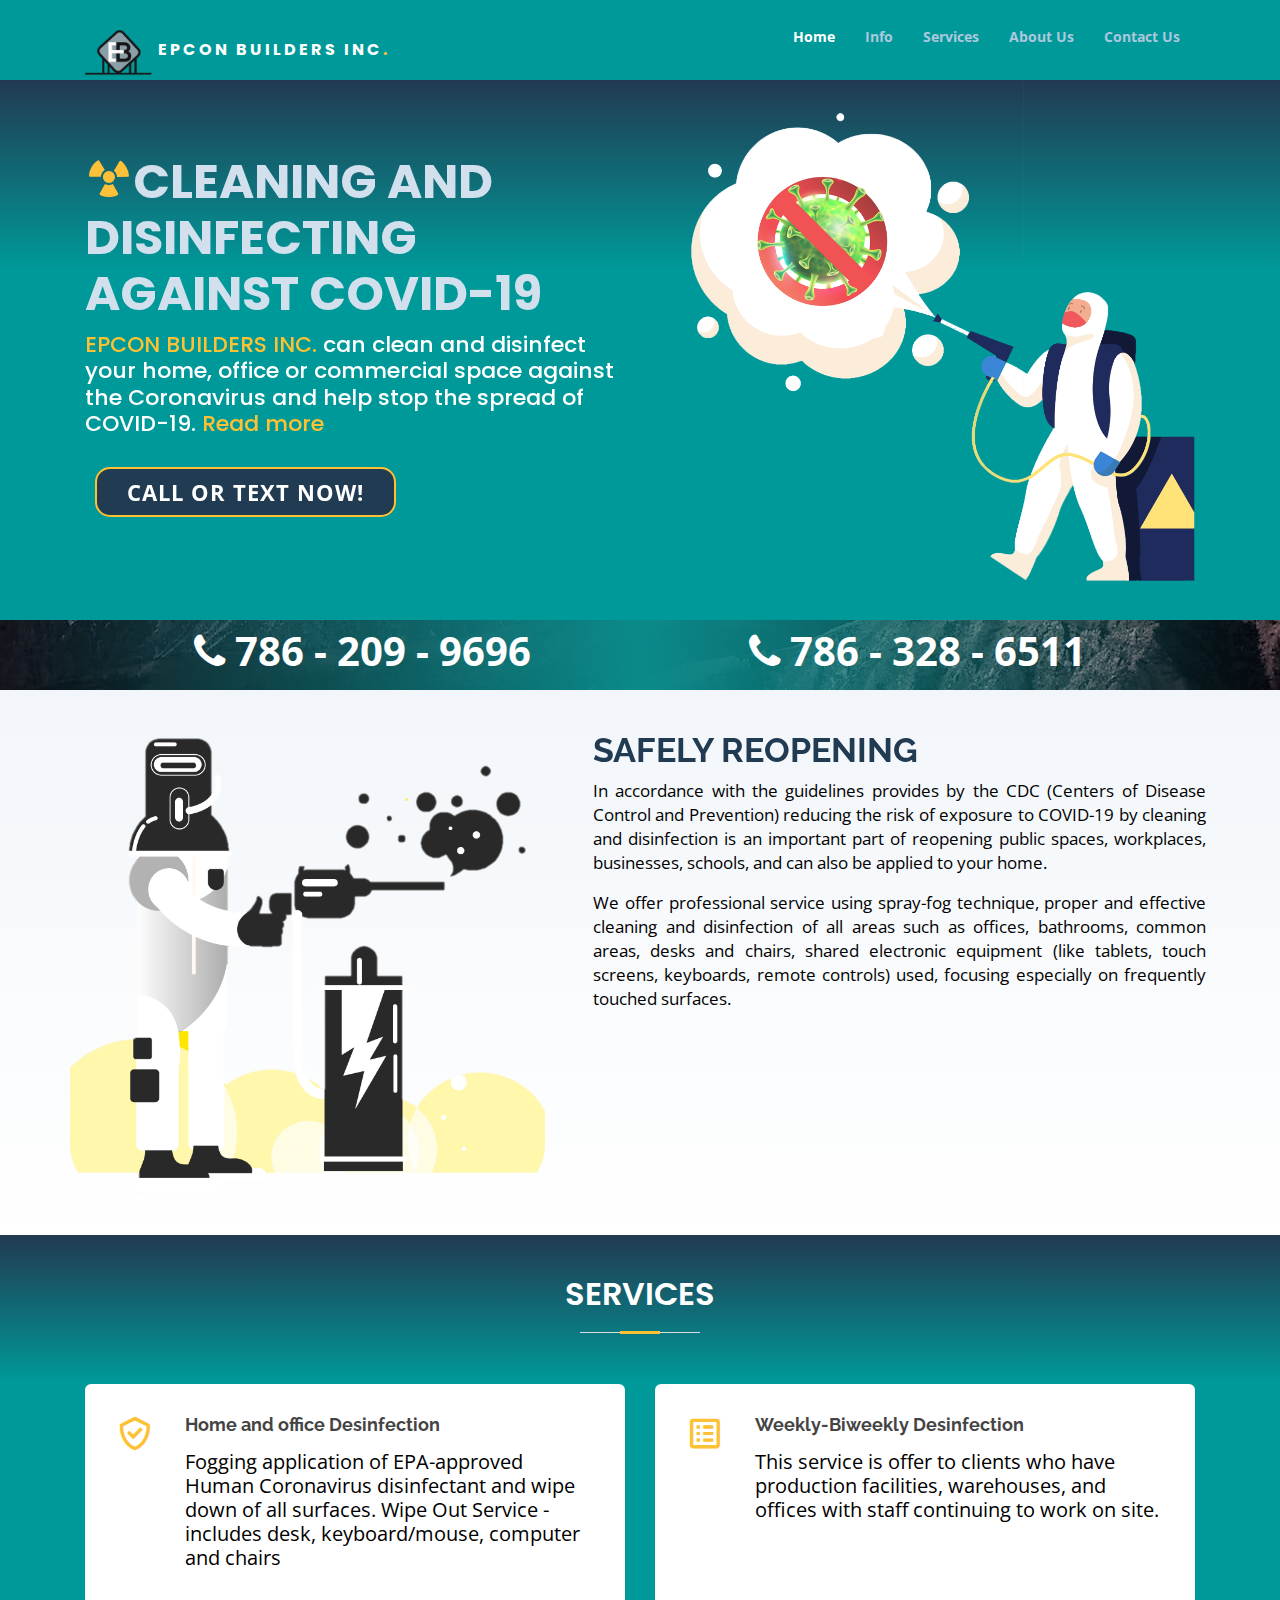
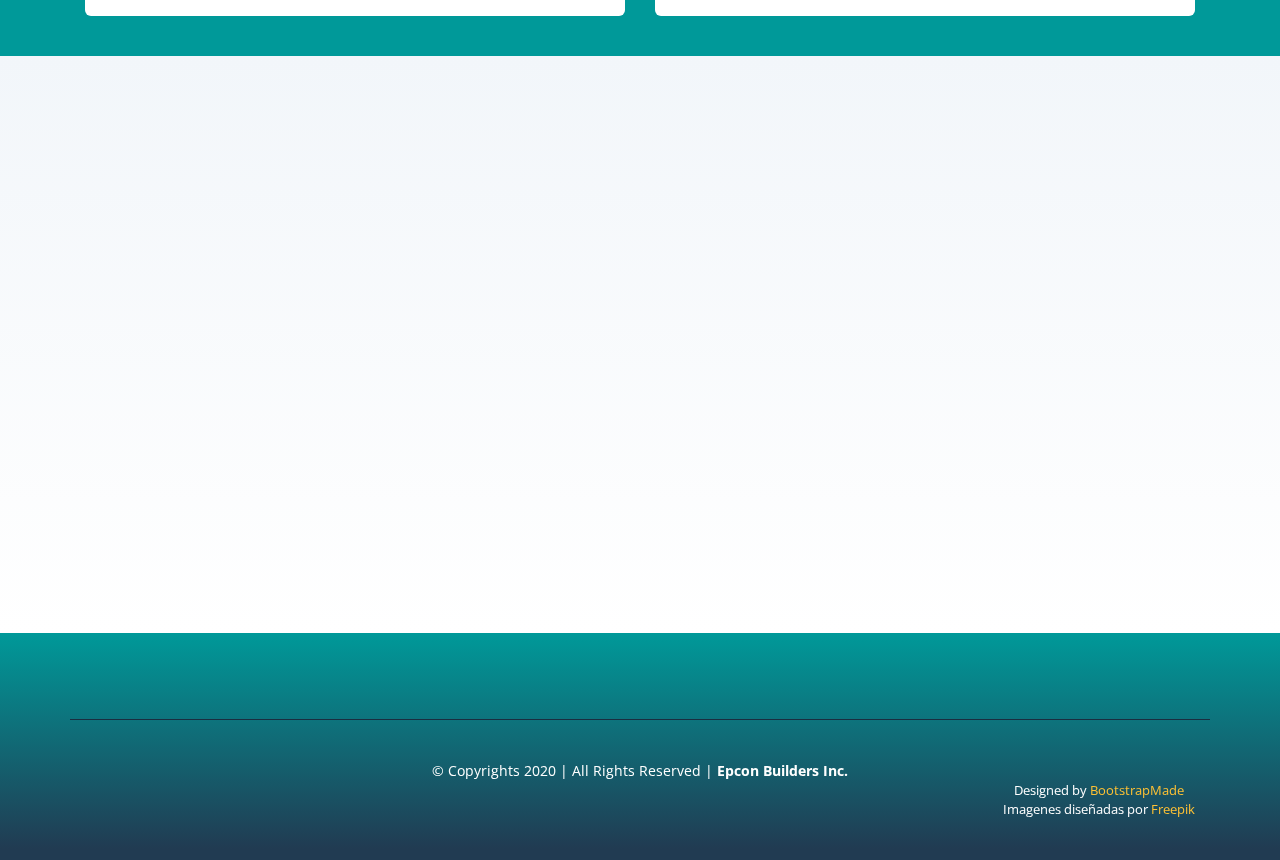
==== docs/index.html @ cdc029e4 "Fase final 1.0" ====
<!DOCTYPE html>
<html lang="en">

<head>
  <meta charset="utf-8">
  <meta content="width=device-width, initial-scale=1.0" name="viewport">

  <meta name="description" content="EPCON BUILDERS INC. can clean and disinfect your home, office or commercial space against the Coronavirus and help stop the spread of COVID-19."/>
  <meta name="keywords" content="Desinfection, Miami, COVID-19, Cleaning, COVID-19 Desinfection"/>


  <title>Epcon Builders Inc.</title>
  <meta content="" name="descriptison">
  <meta content="" name="keywords">

  <!-- Favicons -->
  <link href="assets/img/Logo_Epcon.png" rel="icon">
  <link href="assets/img/apple-touch-icon.png" rel="apple-touch-icon">

  <!-- Google Fonts -->
  <link href="https://fonts.googleapis.com/css?family=Open+Sans:300,300i,400,400i,600,600i,700,700i|Raleway:300,300i,400,400i,500,500i,600,600i,700,700i|Poppins:300,300i,400,400i,500,500i,600,600i,700,700i" rel="stylesheet">

  <!-- Vendor CSS Files -->
  <link href="assets/vendor/bootstrap/css/bootstrap.min.css" rel="stylesheet">
  <link href="assets/vendor/icofont/icofont.min.css" rel="stylesheet">
  <link href="assets/vendor/boxicons/css/boxicons.min.css" rel="stylesheet">
  <link href="assets/vendor/venobox/venobox.css" rel="stylesheet">
  <link href="assets/vendor/aos/aos.css" rel="stylesheet">
  <link href="assets/vendor/iconos/css/font-awesome.min.css" rel="stylesheet">
  

  <!-- Template Main CSS File -->
  <link href="assets/css/style.css" rel="stylesheet">
</head>

<body>

  <!-- ======= Header ======= -->
  <header id="header">
    <div class="container d-flex">
      
      <div class="logo mr-auto">
        <h1 class="text-light"><img src="assets/img/Logo_Epcon.png" alt=""><a href="index.html"> EPCON BUILDERS INC<span>.</span></a></h1>
      </div>
      <nav class="nav-menu d-none d-lg-block">
        <ul>
          <li class="active"><a href="#header">Home</a></li>
          <li><a href="#info">Info</a></li>
          <li><a href="#services">Services</a></li>
          <li><a href="about.html">About Us</a></li>
          <li><a href="#contact">Contact Us</a></li>
        </ul>
      </nav><!-- .nav-menu -->
    </div>
  </header><!-- End Header -->

  <!-- ======= Hero Section ======= -->
  <section id="hero">
    <div class="container">
      <div class="row d-flex align-items-center">
      <div class=" col-lg-6 py-1 py-lg-0 order-2 order-lg-1" data-aos="fade-right">
        <h1><i class='bx bxs-radiation'></i>CLEANING AND DISINFECTING AGAINST COVID-19</h1>
        <h2> <a href="index.html">EPCON BUILDERS INC.</a> can clean and disinfect your home, office or commercial space against the Coronavirus and help stop the spread of COVID-19. 
          <a href="#info" class="scrollto">Read more</a></h2>
          <div>
            <a href="#clients" class="btn-menu animated fadeInUp scrollto">CALL OR TEXT NOW!</a>
            <!-- <a href="tel:+17863286511" class="btn-book animated fadeInUp scrollto">CALL NOW</a> -->
          </div>
        <div><p></p></div>
      </div>
      <div class="col-lg-6 order-1 order-lg-2 hero-img" data-aos="fade-left">
        <img src="assets/img/fondo_baner_2.png" class="img-fluid" alt="">
      </div>
    </div>
    </div>

  </section><!-- End Hero -->


  <main id="main">

    <!-- ======= Clients Section ======= -->
    <section id="clients" class="clients section-bg">
      <div class="container">

        <div class="row no-gutters clients-wrap clearfix wow fadeInUp">

          <div class="col-lg-6 col-md-4 col-12">
            <div class="client-logo">
              <a href="tel:+17862099696"> <h2><i class="fa fa-phone"></i> 786 - 209 - 9696</h2></a>
            </div>
          </div>
          <div class="col-lg-6 col-md-4 col-12">
            <div class="client-logo">
              <a href="tel:+17863286511"><h2><i class="fa fa-phone"></i> 786 - 328 - 6511</h2></a>
            </div>
          </div>
        </div>
      </div>
    </section> <!-- End Clients Section -->

    <!-- ======= info Section ======= -->
    <section id="info" class="info section-bg">
      <div class="container">
        <div class="row">
          <div class="image col-xl-5 d-flex align-items-stretch justify-content-center justify-content-lg-start"></div>
          <div class="col-xl-7 pl-0 pl-lg-5 pr-lg-1 d-flex align-items-stretch">
            <div class="content d-flex flex-column justify-content-center">
              <h3 data-aos="fade-in" data-aos-delay="100">SAFELY REOPENING</h3>
              <p>
                In accordance with the guidelines provides by the CDC (Centers of Disease Control and Prevention) reducing the risk of exposure to COVID-19 by cleaning and disinfection is an important part of reopening public spaces, workplaces, businesses, schools, and can also be applied to your home.
              </p>
              <P>
                We offer professional service using  spray-fog technique, proper and effective cleaning  and disinfection of  all areas such as offices, bathrooms, common areas, desks and chairs,  shared electronic equipment  (like tablets, touch screens, keyboards, remote controls) used, focusing especially on frequently touched surfaces.
              </p>
              <div class="row">
                <div class="col-md-4 icon-box" data-aos="fade-up">
                  <i class='bx bxs-spray-can'></i>
                  <h4>The CDC guidelines, Cleaning and Disinfection for Community Facilities.</h4>
                </div>
                <div class="col-md-4 icon-box" data-aos="fade-up" data-aos-delay="100">
                  <i class='bx bx-list-check'></i>
                  <h4>Desinfecting your facilities by appropriately applying disinfectants.</h4>
                </div>
                <div class="col-md-4 icon-box" data-aos="fade-up" data-aos-delay="200">
                  <i class='bx bx-certification' ></i>
                  <h4>EPA and FDA approved against COVID-19 and most common viruses.</h4>
                </div>
              </div>
            </div><!-- End .content-->
          </div>
        </div>
      </div>
    </section><!-- End Info Section -->

<!-- ======= Services Section ======= -->
<section id="services" class="services section-bg">
  <div class="container">

    <div class="section-title">
      <h2>Services</h2>
    </div>

    <div class="row">
      <div class="col-md-6">
        <div class="icon-box">
          <i class='bx bx-check-shield'></i>
          <h4>Home and office Desinfection</a></h4>
          <p>Fogging application of EPA-approved Human Coronavirus disinfectant and wipe down of all surfaces. Wipe Out Service - includes desk, keyboard/mouse, computer and chairs</p>
        </div>
      </div>
      <div class="col-md-6 mt-4 mt-lg-0">
        <div class="icon-box">
          <i class='bx bx-spreadsheet'></i>
          <h4>Weekly-Biweekly Desinfection</h4>
          <p>This service is offer to clients who have production facilities, warehouses, and offices with staff continuing to work on site.<br><br><br></p>
        </div>
      </div>
    </div>
  </div>
</section><!-- End Services Section -->

  
<!-- ======= About Section ======= 
<section id="about" class="about section-bg">
  <div class="container">
    <div class="row">
      <div class="image col-xl-5 d-flex align-items-stretch justify-content-center justify-content-lg-start"></div>
      <div class="col-xl-7 pl-0 pl-lg-5 pr-lg-1 d-flex align-items-stretch">
        <div class="content d-flex flex-column justify-content-center">
          <h3 data-aos="fade-in" data-aos-delay="100">FAST AND EFFECTIVE DISINFECTING</h3>
          <p data-aos="fade-in">
            In accordance with the guidelines provided by the CDC Cleaning and Disinfection for Community Facilities, Cleaning staff should clean and disinfect all areas such as offices, bathrooms, common areas, shared electronic equipment (like tablets, touch screens, keyboards, remote controls, and ATM machines) used, focusing especially on frequently touched surfaces.
            <br> <br>Professional sanitizing of your entire home or office can be done by our trained staff in a fraction of the time that it would take to do manually. We use fogging method by which the disinfectant is aerosolized into tiny droplets to coat every surface.<ul>
            </ul>
          </p>
          <div class="row">
            <div class="col-md-6 icon-box" data-aos="fade-up">
              <i class='bx bxs-group'></i>
              <h4><a href="#">Our team will disinfect your facility by appropriately applying disinfectants.</a></h4>
            </div>
            <div class="col-md-6 icon-box" data-aos="fade-up" data-aos-delay="100">
              <i class='bx bxs-radiation'></i>
              <h4><a href="#">EPA and FDA approved against COVID-19 and most common viruses.</a></h4>
            </div>
            <div class="col-md-6 icon-box" data-aos="fade-up" data-aos-delay="200">
              <i class='bx bx-edit'></i>
              <h4><a href="#">Applied to specific standards.</a></h4>
            </div>
          </div>
        </div> End .content
      </div>
    </div>
  </div>
</section> End About Section -->


    <!-- ======= Contact Section ======= -->
    <section id="contact" class="contact section-bg">
      <div class="container">
        <div class="section-title">
          <h2 data-aos="fade-in">Contact</h2>
          </div>
        <div class="row">
          <div class="col-lg-12">
            <div class="row">
              <div class="col-md-12">
                <div class="info-box" data-aos="fade-up">
                  <i class="bx bx-map"></i>
                  <h3>Our Address</h3>
                  <p>15328 SW 111 ST Miami | FL 33196</p>
                </div>
              </div>
              <div class="col-md-6">
                <div class="info-box mt-4" data-aos="fade-up" data-aos-delay="100">
                  <i class="bx bx-envelope"></i>
                  <h3>Email Us</h3>
                  <p>Epconmiami@hotmail.com<br>Eduardopenuela@yahoo.com</p>
                </div>
              </div>
              <div class="col-md-6">
                <div class="info-box mt-4" data-aos="fade-up" data-aos-delay="100">
                  <i class="bx bx-phone-call"></i>
                  <h3>Call Us</h3>
                  <p>786 - 209 - 9696<br>786 - 328 - 6511</p>
                </div>
              </div>
            </div>
          </div>
        </div>
      </div>
    </section><!-- End Contact Section -->

  </main><!-- End #main -->

  <!-- ======= Footer ======= -->
  <footer id="footer">

    <div class="footer-top">
      <div class="container" data-aos="fade-up">
        <div class="social-links">
          <a href="#" class="twitter"><i class="bx bxl-twitter"></i></a>
          <a href="#" class="facebook"><i class="bx bxl-facebook"></i></a>
          <a href="https://www.instagram.com/epconbuilders/?hl=es-la" target="blank" class="instagram"><i class="bx bxl-instagram"></i></a>
          <a href="#" class="google-plus"><i class="bx bxl-google"></i></a>
          <a href="#" class="linkedin"><i class="bx bxl-linkedin"></i></a>
        </div>
      </div>
    </div>
    <div class="container footer-bottom clearfix">
      <div class="copyright">
        &copy; Copyrights 2020 | All Rights Reserved | <strong> Epcon Builders Inc. </strong>
      </div>
      <div class="credits">
        Designed by <a href="https://bootstrapmade.com/">BootstrapMade</a><BR>
          Imagenes diseñadas por <a href="http://www.freepik.com"> Freepik </a>
      </div>
    </div>
  </footer><!-- End Footer -->

  <a href="#" class="back-to-top"><i class="icofont-simple-up"></i></a>

  <!-- Vendor JS Files -->
  <script src="assets/vendor/jquery/jquery.min.js"></script>
  <script src="assets/vendor/bootstrap/js/bootstrap.bundle.min.js"></script>
  <script src="assets/vendor/jquery.easing/jquery.easing.min.js"></script>
  <script src="assets/vendor/php-email-form/validate.js"></script>
  <script src="assets/vendor/isotope-layout/isotope.pkgd.min.js"></script>
  <script src="assets/vendor/venobox/venobox.min.js"></script>
  <script src="assets/vendor/aos/aos.js"></script>

  <!-- Template Main JS File -->
  <script src="assets/js/main.js"></script>

</body>

</html>
---- docs/assets/vendor/venobox/venobox.css ----
/* ------ venobox.css --------*/
.vbox-overlay *, .vbox-overlay *:before, .vbox-overlay *:after{
    -webkit-backface-visibility: hidden;
    -webkit-box-sizing:border-box;
    -moz-box-sizing:border-box;
    box-sizing:border-box;
}
.vbox-overlay * { 
    -webkit-backface-visibility: visible;
    backface-visibility: visible;
}
.vbox-overlay{
    display: -webkit-flex;
    display: flex;
    -webkit-flex-direction: column;
    flex-direction: column;
    -webkit-justify-content: center;
    justify-content: center;
    -webkit-align-items: center;
    align-items: center;
    position: fixed;
    left: 0;
    top: 0;
    bottom: 0;
    right: 0;
    z-index: 1040;
    -webkit-transform:translateZ(1000px);
    transform: translateZ(1000px);
    transform-style: preserve-3d;
}

/* ----- navigation ----- */
.vbox-title{
    width: 100%;
    height: 40px;
    float: left;
    text-align: center;
    line-height: 28px;
    font-size: 12px;
    padding: 6px 40px;
    overflow: hidden;
    position: fixed;
    display: none;
    left: 0;
    z-index: 1050;
}
.vbox-close{
    cursor: pointer;
    position: fixed;
    top: -1px;
    right: 0;
    width: 50px;
    height: 40px;
    padding: 6px;
    display: block;
    background-position:10px center;
    overflow: hidden;
    font-size: 24px;
    line-height: 1;
    text-align: center;
    z-index: 1050;
}
.vbox-num{
    cursor: pointer;
    position: fixed;
    left: 0;
    height: 40px;
    display: block;
    overflow: hidden;
    line-height: 28px;
    font-size: 12px;
    padding: 6px 10px;
    display: none;
    z-index: 1050;
}
/* ----- navigation ARROWS ----- */
.vbox-next, .vbox-prev{
    position: fixed;
    top: 50%;
    margin-top: -15px;
    overflow: hidden;
    cursor: pointer;
    display: block;
    width: 45px;
    height: 45px;
    z-index: 1050;
}
.vbox-next span, .vbox-prev span{
    position: relative;
    width: 20px;
    height: 20px;
    border: 2px solid transparent;
    border-top-color: #B6B6B6;
    border-right-color: #B6B6B6;
    text-indent: -100px;
    position: absolute;
    top: 8px;
    display: block;
}
.vbox-prev{
    left: 15px;
}
.vbox-next{
    right: 15px;
}
.vbox-prev span{
    left: 10px;
    -ms-transform: rotate(-135deg);
    -webkit-transform: rotate(-135deg);
    transform: rotate(-135deg);
}
.vbox-next span{
    -ms-transform: rotate(45deg);
    -webkit-transform: rotate(45deg);
    transform: rotate(45deg);
    right: 10px;
}
/* ------- inline window ------ */
.vbox-inline{
    width: 420px;
    height: 315px;
    height: 70vh;
    padding: 10px;
    background: #fff;
    margin: 0 auto;
    overflow: auto;
    text-align: left;
}
/* ------- Video & iFrames window ------ */
.venoframe{
    max-width: 100%;
    width: 100%;
    border: none;
    width: 100%;
    height: 260px;
    height: 70vh;
}
.venoframe.vbvid{
    height: 260px;
}
@media (min-width: 768px) {
    .venoframe, .vbox-inline{
        width: 90%;
        height: 360px;
        height: 70vh;
    }
    .venoframe.vbvid{
        width: 640px;
        height: 360px;
    }
}
@media (min-width: 992px) {
    .venoframe, .vbox-inline{
        max-width: 1200px;
        width: 80%;
        height: 540px;
        height: 70vh;
    }
    .venoframe.vbvid{
        width: 960px;
        height: 540px;
    }
}
/* 
Please do NOT edit this part! 
or at least read this note: http://i.imgur.com/7C0ws9e.gif
*/
.vbox-open{
    overflow: hidden;
}
.vbox-container{
    position: absolute;
    left: 0;
    right: 0;
    top: 0;
    bottom: 0;
    overflow-x: hidden;
    overflow-y: scroll;
    overflow-scrolling: touch;
    -webkit-overflow-scrolling: touch;
    z-index: 20;
    max-height: 100%;

}

.vbox-content{
    text-align: center;
    float: left;
    width: 100%;
    position: relative;
    overflow: hidden;
    padding: 20px 10px;
}
.vbox-container img{
    max-width: 100%;
    height: auto;
}
.vbox-figlio{
    box-shadow: 0 0 12px rgba(0,0,0,0.19), 0 6px 6px rgba(0,0,0,0.23);
    max-width: 100%;
    text-align: initial;
}
img.vbox-figlio{
    -webkit-user-select: none;
-khtml-user-select: none;
-moz-user-select: none;
-o-user-select: none;
user-select: none;
}
.vbox-content.swipe-left{
    margin-left: -200px !important;
}
.vbox-content.swipe-right{
    margin-left: 200px !important;
}
.vbox-animated{
    webkit-transition: margin 300ms ease-out;
    transition: margin 300ms ease-out;
}

/* ---------- preloader ----------
 * SPINKIT 
 * http://tobiasahlin.com/spinkit/
-------------------------------- */
.sk-double-bounce,.sk-rotating-plane{width:40px;height:40px;margin:40px auto}.sk-rotating-plane{background-color:#333;-webkit-animation:sk-rotatePlane 1.2s infinite ease-in-out;animation:sk-rotatePlane 1.2s infinite ease-in-out}@-webkit-keyframes sk-rotatePlane{0%{-webkit-transform:perspective(120px) rotateX(0) rotateY(0);transform:perspective(120px) rotateX(0) rotateY(0)}50%{-webkit-transform:perspective(120px) rotateX(-180.1deg) rotateY(0);transform:perspective(120px) rotateX(-180.1deg) rotateY(0)}100%{-webkit-transform:perspective(120px) rotateX(-180deg) rotateY(-179.9deg);transform:perspective(120px) rotateX(-180deg) rotateY(-179.9deg)}}@keyframes sk-rotatePlane{0%{-webkit-transform:perspective(120px) rotateX(0) rotateY(0);transform:perspective(120px) rotateX(0) rotateY(0)}50%{-webkit-transform:perspective(120px) rotateX(-180.1deg) rotateY(0);transform:perspective(120px) rotateX(-180.1deg) rotateY(0)}100%{-webkit-transform:perspective(120px) rotateX(-180deg) rotateY(-179.9deg);transform:perspective(120px) rotateX(-180deg) rotateY(-179.9deg)}}.sk-double-bounce{position:relative}.sk-double-bounce .sk-child{width:100%;height:100%;border-radius:50%;background-color:#333;opacity:.6;position:absolute;top:0;left:0;-webkit-animation:sk-doubleBounce 2s infinite ease-in-out;animation:sk-doubleBounce 2s infinite ease-in-out}.sk-chasing-dots .sk-child,.sk-spinner-pulse,.sk-three-bounce .sk-child{background-color:#333;border-radius:100%}.sk-double-bounce .sk-double-bounce2{-webkit-animation-delay:-1s;animation-delay:-1s}@-webkit-keyframes sk-doubleBounce{0%,100%{-webkit-transform:scale(0);transform:scale(0)}50%{-webkit-transform:scale(1);transform:scale(1)}}@keyframes sk-doubleBounce{0%,100%{-webkit-transform:scale(0);transform:scale(0)}50%{-webkit-transform:scale(1);transform:scale(1)}}.sk-wave{margin:40px auto;width:50px;height:40px;text-align:center;font-size:10px}.sk-wave .sk-rect{background-color:#333;height:100%;width:6px;display:inline-block;-webkit-animation:sk-waveStretchDelay 1.2s infinite ease-in-out;animation:sk-waveStretchDelay 1.2s infinite ease-in-out}.sk-wave .sk-rect1{-webkit-animation-delay:-1.2s;animation-delay:-1.2s}.sk-wave .sk-rect2{-webkit-animation-delay:-1.1s;animation-delay:-1.1s}.sk-wave .sk-rect3{-webkit-animation-delay:-1s;animation-delay:-1s}.sk-wave .sk-rect4{-webkit-animation-delay:-.9s;animation-delay:-.9s}.sk-wave .sk-rect5{-webkit-animation-delay:-.8s;animation-delay:-.8s}@-webkit-keyframes sk-waveStretchDelay{0%,100%,40%{-webkit-transform:scaleY(.4);transform:scaleY(.4)}20%{-webkit-transform:scaleY(1);transform:scaleY(1)}}@keyframes sk-waveStretchDelay{0%,100%,40%{-webkit-transform:scaleY(.4);transform:scaleY(.4)}20%{-webkit-transform:scaleY(1);transform:scaleY(1)}}.sk-wandering-cubes{margin:40px auto;width:40px;height:40px;position:relative}.sk-wandering-cubes .sk-cube{background-color:#333;width:10px;height:10px;position:absolute;top:0;left:0;-webkit-animation:sk-wanderingCube 1.8s ease-in-out -1.8s infinite both;animation:sk-wanderingCube 1.8s ease-in-out -1.8s infinite both}.sk-chasing-dots,.sk-spinner-pulse{width:40px;height:40px;margin:40px auto}.sk-wandering-cubes .sk-cube2{-webkit-animation-delay:-.9s;animation-delay:-.9s}@-webkit-keyframes sk-wanderingCube{0%{-webkit-transform:rotate(0);transform:rotate(0)}25%{-webkit-transform:translateX(30px) rotate(-90deg) scale(.5);transform:translateX(30px) rotate(-90deg) scale(.5)}50%{-webkit-transform:translateX(30px) translateY(30px) rotate(-179deg);transform:translateX(30px) translateY(30px) rotate(-179deg)}50.1%{-webkit-transform:translateX(30px) translateY(30px) rotate(-180deg);transform:translateX(30px) translateY(30px) rotate(-180deg)}75%{-webkit-transform:translateX(0) translateY(30px) rotate(-270deg) scale(.5);transform:translateX(0) translateY(30px) rotate(-270deg) scale(.5)}100%{-webkit-transform:rotate(-360deg);transform:rotate(-360deg)}}@keyframes sk-wanderingCube{0%{-webkit-transform:rotate(0);transform:rotate(0)}25%{-webkit-transform:translateX(30px) rotate(-90deg) scale(.5);transform:translateX(30px) rotate(-90deg) scale(.5)}50%{-webkit-transform:translateX(30px) translateY(30px) rotate(-179deg);transform:translateX(30px) translateY(30px) rotate(-179deg)}50.1%{-webkit-transform:translateX(30px) translateY(30px) rotate(-180deg);transform:translateX(30px) translateY(30px) rotate(-180deg)}75%{-webkit-transform:translateX(0) translateY(30px) rotate(-270deg) scale(.5);transform:translateX(0) translateY(30px) rotate(-270deg) scale(.5)}100%{-webkit-transform:rotate(-360deg);transform:rotate(-360deg)}}.sk-spinner-pulse{-webkit-animation:sk-pulseScaleOut 1s infinite ease-in-out;animation:sk-pulseScaleOut 1s infinite ease-in-out}@-webkit-keyframes sk-pulseScaleOut{0%{-webkit-transform:scale(0);transform:scale(0)}100%{-webkit-transform:scale(1);transform:scale(1);opacity:0}}@keyframes sk-pulseScaleOut{0%{-webkit-transform:scale(0);transform:scale(0)}100%{-webkit-transform:scale(1);transform:scale(1);opacity:0}}.sk-chasing-dots{position:relative;text-align:center;-webkit-animation:sk-chasingDotsRotate 2s infinite linear;animation:sk-chasingDotsRotate 2s infinite linear}.sk-chasing-dots .sk-child{width:60%;height:60%;display:inline-block;position:absolute;top:0;-webkit-animation:sk-chasingDotsBounce 2s infinite ease-in-out;animation:sk-chasingDotsBounce 2s infinite ease-in-out}.sk-chasing-dots .sk-dot2{top:auto;bottom:0;-webkit-animation-delay:-1s;animation-delay:-1s}@-webkit-keyframes sk-chasingDotsRotate{100%{-webkit-transform:rotate(360deg);transform:rotate(360deg)}}@keyframes sk-chasingDotsRotate{100%{-webkit-transform:rotate(360deg);transform:rotate(360deg)}}@-webkit-keyframes sk-chasingDotsBounce{0%,100%{-webkit-transform:scale(0);transform:scale(0)}50%{-webkit-transform:scale(1);transform:scale(1)}}@keyframes sk-chasingDotsBounce{0%,100%{-webkit-transform:scale(0);transform:scale(0)}50%{-webkit-transform:scale(1);transform:scale(1)}}.sk-three-bounce{margin:40px auto;width:80px;text-align:center}.sk-three-bounce .sk-child{width:20px;height:20px;display:inline-block;-webkit-animation:sk-three-bounce 1.4s ease-in-out 0s infinite both;animation:sk-three-bounce 1.4s ease-in-out 0s infinite both}.sk-circle .sk-child:before,.sk-fading-circle .sk-circle:before{display:block;border-radius:100%;content:'';background-color:#333}.sk-three-bounce .sk-bounce1{-webkit-animation-delay:-.32s;animation-delay:-.32s}.sk-three-bounce .sk-bounce2{-webkit-animation-delay:-.16s;animation-delay:-.16s}@-webkit-keyframes sk-three-bounce{0%,100%,80%{-webkit-transform:scale(0);transform:scale(0)}40%{-webkit-transform:scale(1);transform:scale(1)}}@keyframes sk-three-bounce{0%,100%,80%{-webkit-transform:scale(0);transform:scale(0)}40%{-webkit-transform:scale(1);transform:scale(1)}}.sk-circle{margin:40px auto;width:40px;height:40px;position:relative}.sk-circle .sk-child{width:100%;height:100%;position:absolute;left:0;top:0}.sk-circle .sk-child:before{margin:0 auto;width:15%;height:15%;-webkit-animation:sk-circleBounceDelay 1.2s infinite ease-in-out both;animation:sk-circleBounceDelay 1.2s infinite ease-in-out both}.sk-circle .sk-circle2{-webkit-transform:rotate(30deg);-ms-transform:rotate(30deg);transform:rotate(30deg)}.sk-circle .sk-circle3{-webkit-transform:rotate(60deg);-ms-transform:rotate(60deg);transform:rotate(60deg)}.sk-circle .sk-circle4{-webkit-transform:rotate(90deg);-ms-transform:rotate(90deg);transform:rotate(90deg)}.sk-circle .sk-circle5{-webkit-transform:rotate(120deg);-ms-transform:rotate(120deg);transform:rotate(120deg)}.sk-circle .sk-circle6{-webkit-transform:rotate(150deg);-ms-transform:rotate(150deg);transform:rotate(150deg)}.sk-circle .sk-circle7{-webkit-transform:rotate(180deg);-ms-transform:rotate(180deg);transform:rotate(180deg)}.sk-circle .sk-circle8{-webkit-transform:rotate(210deg);-ms-transform:rotate(210deg);transform:rotate(210deg)}.sk-circle .sk-circle9{-webkit-transform:rotate(240deg);-ms-transform:rotate(240deg);transform:rotate(240deg)}.sk-circle .sk-circle10{-webkit-transform:rotate(270deg);-ms-transform:rotate(270deg);transform:rotate(270deg)}.sk-circle .sk-circle11{-webkit-transform:rotate(300deg);-ms-transform:rotate(300deg);transform:rotate(300deg)}.sk-circle .sk-circle12{-webkit-transform:rotate(330deg);-ms-transform:rotate(330deg);transform:rotate(330deg)}.sk-circle .sk-circle2:before{-webkit-animation-delay:-1.1s;animation-delay:-1.1s}.sk-circle .sk-circle3:before{-webkit-animation-delay:-1s;animation-delay:-1s}.sk-circle .sk-circle4:before{-webkit-animation-delay:-.9s;animation-delay:-.9s}.sk-circle .sk-circle5:before{-webkit-animation-delay:-.8s;animation-delay:-.8s}.sk-circle .sk-circle6:before{-webkit-animation-delay:-.7s;animation-delay:-.7s}.sk-circle .sk-circle7:before{-webkit-animation-delay:-.6s;animation-delay:-.6s}.sk-circle .sk-circle8:before{-webkit-animation-delay:-.5s;animation-delay:-.5s}.sk-circle .sk-circle9:before{-webkit-animation-delay:-.4s;animation-delay:-.4s}.sk-circle .sk-circle10:before{-webkit-animation-delay:-.3s;animation-delay:-.3s}.sk-circle .sk-circle11:before{-webkit-animation-delay:-.2s;animation-delay:-.2s}.sk-circle .sk-circle12:before{-webkit-animation-delay:-.1s;animation-delay:-.1s}@-webkit-keyframes sk-circleBounceDelay{0%,100%,80%{-webkit-transform:scale(0);transform:scale(0)}40%{-webkit-transform:scale(1);transform:scale(1)}}@keyframes sk-circleBounceDelay{0%,100%,80%{-webkit-transform:scale(0);transform:scale(0)}40%{-webkit-transform:scale(1);transform:scale(1)}}.sk-cube-grid{width:40px;height:40px;margin:40px auto}.sk-cube-grid .sk-cube{width:33.33%;height:33.33%;background-color:#333;float:left;-webkit-animation:sk-cubeGridScaleDelay 1.3s infinite ease-in-out;animation:sk-cubeGridScaleDelay 1.3s infinite ease-in-out}.sk-cube-grid .sk-cube1{-webkit-animation-delay:.2s;animation-delay:.2s}.sk-cube-grid .sk-cube2{-webkit-animation-delay:.3s;animation-delay:.3s}.sk-cube-grid .sk-cube3{-webkit-animation-delay:.4s;animation-delay:.4s}.sk-cube-grid .sk-cube4{-webkit-animation-delay:.1s;animation-delay:.1s}.sk-cube-grid .sk-cube5{-webkit-animation-delay:.2s;animation-delay:.2s}.sk-cube-grid .sk-cube6{-webkit-animation-delay:.3s;animation-delay:.3s}.sk-cube-grid .sk-cube7{-webkit-animation-delay:0ms;animation-delay:0ms}.sk-cube-grid .sk-cube8{-webkit-animation-delay:.1s;animation-delay:.1s}.sk-cube-grid .sk-cube9{-webkit-animation-delay:.2s;animation-delay:.2s}@-webkit-keyframes sk-cubeGridScaleDelay{0%,100%,70%{-webkit-transform:scale3D(1,1,1);transform:scale3D(1,1,1)}35%{-webkit-transform:scale3D(0,0,1);transform:scale3D(0,0,1)}}@keyframes sk-cubeGridScaleDelay{0%,100%,70%{-webkit-transform:scale3D(1,1,1);transform:scale3D(1,1,1)}35%{-webkit-transform:scale3D(0,0,1);transform:scale3D(0,0,1)}}.sk-fading-circle{margin:40px auto;width:40px;height:40px;position:relative}.sk-fading-circle .sk-circle{width:100%;height:100%;position:absolute;left:0;top:0}.sk-fading-circle .sk-circle:before{margin:0 auto;width:15%;height:15%;-webkit-animation:sk-circleFadeDelay 1.2s infinite ease-in-out both;animation:sk-circleFadeDelay 1.2s infinite ease-in-out both}.sk-fading-circle .sk-circle2{-webkit-transform:rotate(30deg);-ms-transform:rotate(30deg);transform:rotate(30deg)}.sk-fading-circle .sk-circle3{-webkit-transform:rotate(60deg);-ms-transform:rotate(60deg);transform:rotate(60deg)}.sk-fading-circle .sk-circle4{-webkit-transform:rotate(90deg);-ms-transform:rotate(90deg);transform:rotate(90deg)}.sk-fading-circle .sk-circle5{-webkit-transform:rotate(120deg);-ms-transform:rotate(120deg);transform:rotate(120deg)}.sk-fading-circle .sk-circle6{-webkit-transform:rotate(150deg);-ms-transform:rotate(150deg);transform:rotate(150deg)}.sk-fading-circle .sk-circle7{-webkit-transform:rotate(180deg);-ms-transform:rotate(180deg);transform:rotate(180deg)}.sk-fading-circle .sk-circle8{-webkit-transform:rotate(210deg);-ms-transform:rotate(210deg);transform:rotate(210deg)}.sk-fading-circle .sk-circle9{-webkit-transform:rotate(240deg);-ms-transform:rotate(240deg);transform:rotate(240deg)}.sk-fading-circle .sk-circle10{-webkit-transform:rotate(270deg);-ms-transform:rotate(270deg);transform:rotate(270deg)}.sk-fading-circle .sk-circle11{-webkit-transform:rotate(300deg);-ms-transform:rotate(300deg);transform:rotate(300deg)}.sk-fading-circle .sk-circle12{-webkit-transform:rotate(330deg);-ms-transform:rotate(330deg);transform:rotate(330deg)}.sk-fading-circle .sk-circle2:before{-webkit-animation-delay:-1.1s;animation-delay:-1.1s}.sk-fading-circle .sk-circle3:before{-webkit-animation-delay:-1s;animation-delay:-1s}.sk-fading-circle .sk-circle4:before{-webkit-animation-delay:-.9s;animation-delay:-.9s}.sk-fading-circle .sk-circle5:before{-webkit-animation-delay:-.8s;animation-delay:-.8s}.sk-fading-circle .sk-circle6:before{-webkit-animation-delay:-.7s;animation-delay:-.7s}.sk-fading-circle .sk-circle7:before{-webkit-animation-delay:-.6s;animation-delay:-.6s}.sk-fading-circle .sk-circle8:before{-webkit-animation-delay:-.5s;animation-delay:-.5s}.sk-fading-circle .sk-circle9:before{-webkit-animation-delay:-.4s;animation-delay:-.4s}.sk-fading-circle .sk-circle10:before{-webkit-animation-delay:-.3s;animation-delay:-.3s}.sk-fading-circle .sk-circle11:before{-webkit-animation-delay:-.2s;animation-delay:-.2s}.sk-fading-circle .sk-circle12:before{-webkit-animation-delay:-.1s;animation-delay:-.1s}@-webkit-keyframes sk-circleFadeDelay{0%,100%,39%{opacity:0}40%{opacity:1}}@keyframes sk-circleFadeDelay{0%,100%,39%{opacity:0}40%{opacity:1}}.sk-folding-cube{margin:40px auto;width:40px;height:40px;position:relative;-webkit-transform:rotateZ(45deg);transform:rotateZ(45deg)}.sk-folding-cube .sk-cube{float:left;width:50%;height:50%;position:relative;-webkit-transform:scale(1.1);-ms-transform:scale(1.1);transform:scale(1.1)}.sk-folding-cube .sk-cube:before{content:'';position:absolute;top:0;left:0;width:100%;height:100%;background-color:#333;-webkit-animation:sk-foldCubeAngle 2.4s infinite linear both;animation:sk-foldCubeAngle 2.4s infinite linear both;-webkit-transform-origin:100% 100%;-ms-transform-origin:100% 100%;transform-origin:100% 100%}.sk-folding-cube .sk-cube2{-webkit-transform:scale(1.1) rotateZ(90deg);transform:scale(1.1) rotateZ(90deg)}.sk-folding-cube .sk-cube3{-webkit-transform:scale(1.1) rotateZ(180deg);transform:scale(1.1) rotateZ(180deg)}.sk-folding-cube .sk-cube4{-webkit-transform:scale(1.1) rotateZ(270deg);transform:scale(1.1) rotateZ(270deg)}.sk-folding-cube .sk-cube2:before{-webkit-animation-delay:.3s;animation-delay:.3s}.sk-folding-cube .sk-cube3:before{-webkit-animation-delay:.6s;animation-delay:.6s}.sk-folding-cube .sk-cube4:before{-webkit-animation-delay:.9s;animation-delay:.9s}@-webkit-keyframes sk-foldCubeAngle{0%,10%{-webkit-transform:perspective(140px) rotateX(-180deg);transform:perspective(140px) rotateX(-180deg);opacity:0}25%,75%{-webkit-transform:perspective(140px) rotateX(0);transform:perspective(140px) rotateX(0);opacity:1}100%,90%{-webkit-transform:perspective(140px) rotateY(180deg);transform:perspective(140px) rotateY(180deg);opacity:0}}@keyframes sk-foldCubeAngle{0%,10%{-webkit-transform:perspective(140px) rotateX(-180deg);transform:perspective(140px) rotateX(-180deg);opacity:0}25%,75%{-webkit-transform:perspective(140px) rotateX(0);transform:perspective(140px) rotateX(0);opacity:1}100%,90%{-webkit-transform:perspective(140px) rotateY(180deg);transform:perspective(140px) rotateY(180deg);opacity:0}}
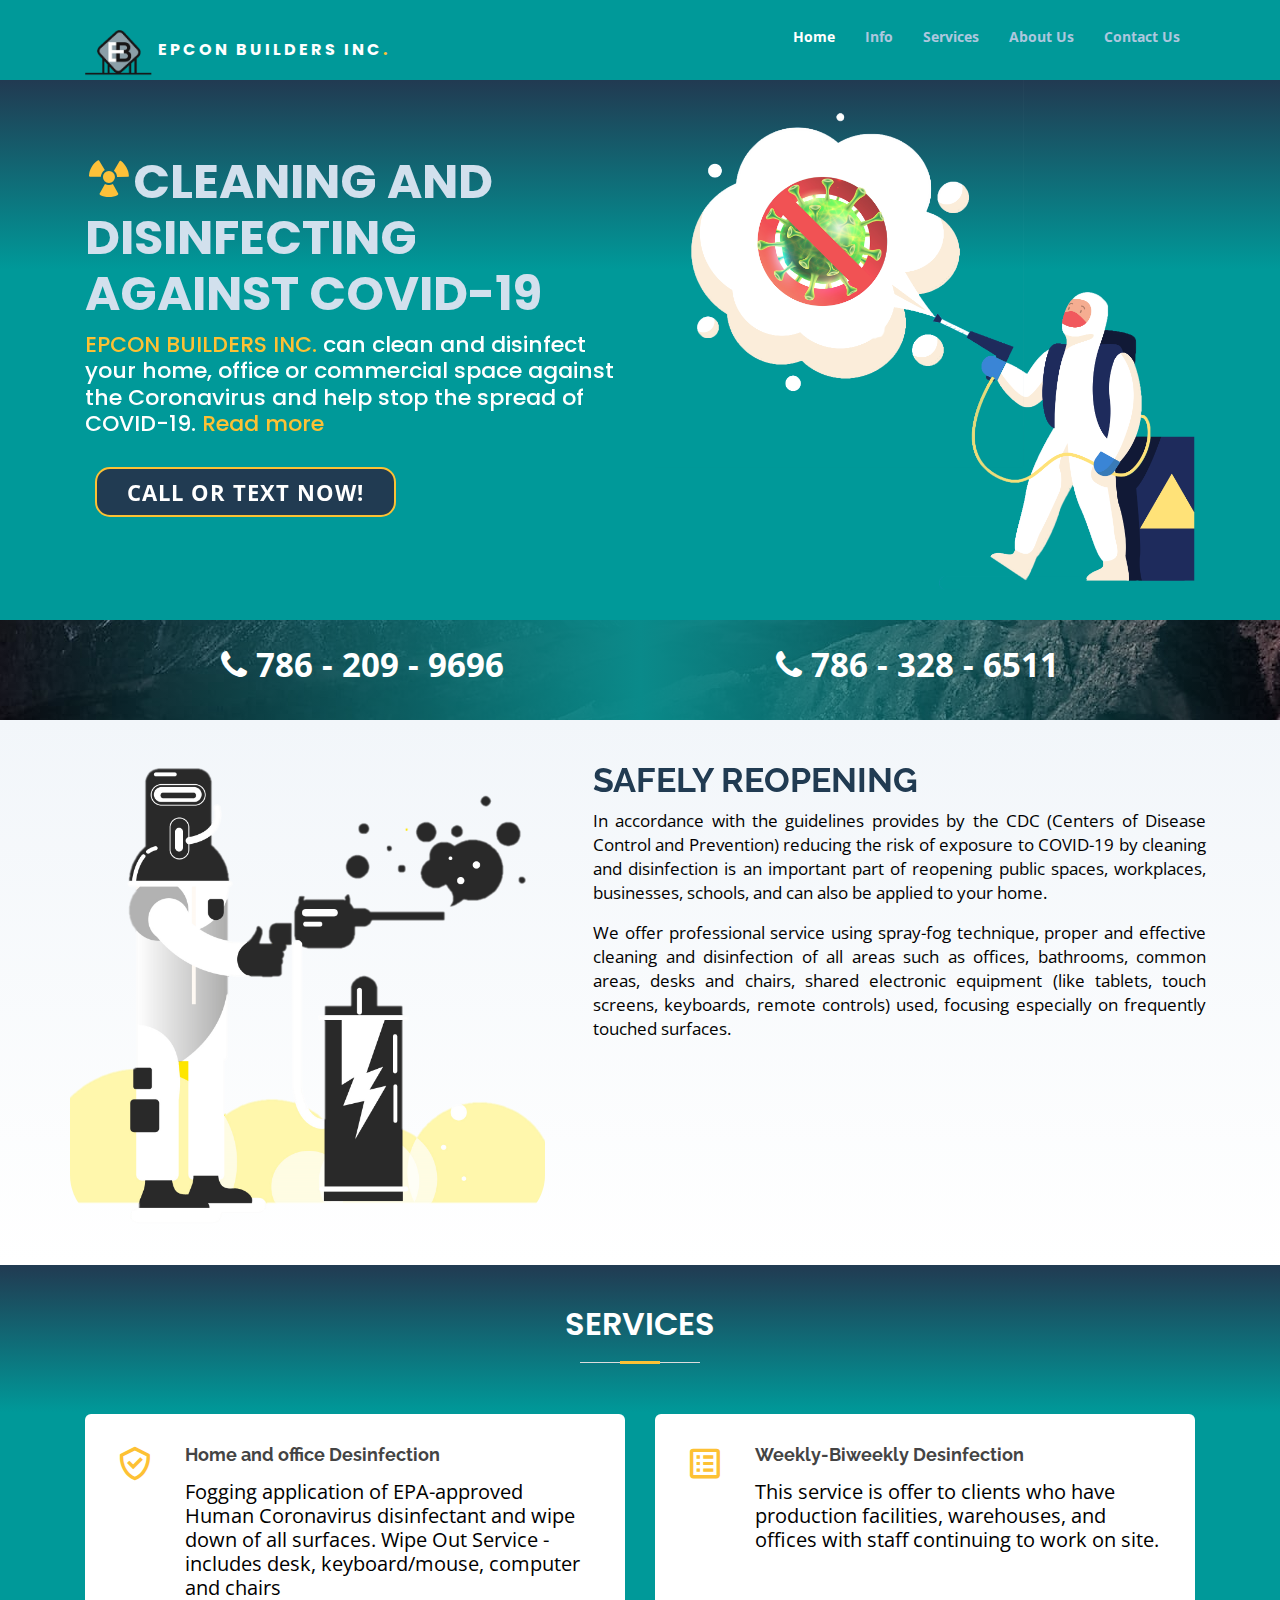
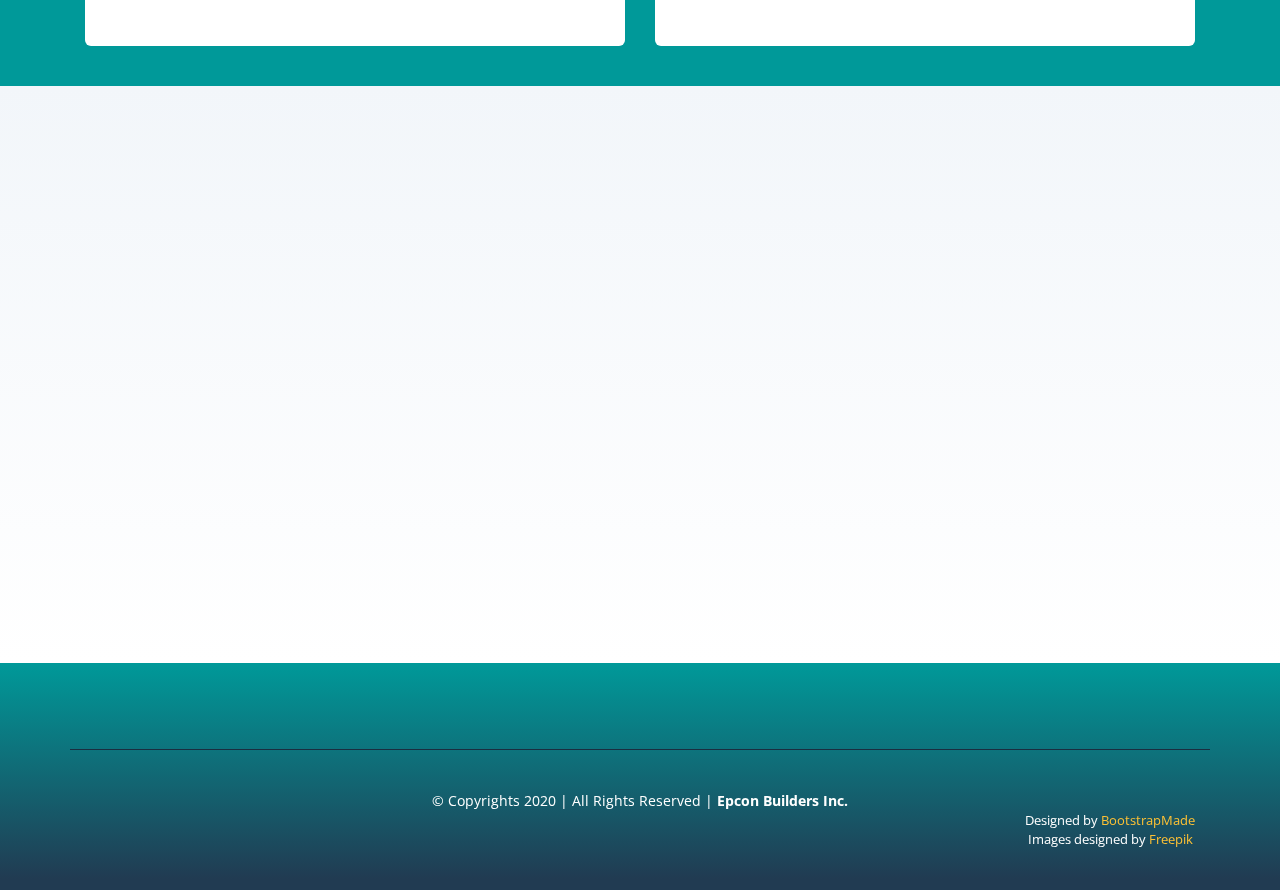
==== commit 5bf7c7bf: "Ajusted finales 2.0" ====
--- a/docs/index.html
+++ b/docs/index.html
@@ -77,27 +77,27 @@
   </section><!-- End Hero -->
 
 
-  <main id="main">
-
     <!-- ======= Clients Section ======= -->
     <section id="clients" class="clients section-bg">
       <div class="container">
 
         <div class="row no-gutters clients-wrap clearfix wow fadeInUp">
 
-          <div class="col-lg-6 col-md-4 col-12">
+          <div class="col-lg-6 col-md-6 col-sm-6">
             <div class="client-logo">
-              <a href="tel:+17862099696"> <h2><i class="fa fa-phone"></i> 786 - 209 - 9696</h2></a>
+              <a href="tel:+17862099696"> <h2> <i class="fa fa-phone"></i> 786 - 209 - 9696</h2></a>
             </div>
           </div>
-          <div class="col-lg-6 col-md-4 col-12">
+
+          <div class="col-lg-6 col-md-6 col-sm-6">
             <div class="client-logo">
               <a href="tel:+17863286511"><h2><i class="fa fa-phone"></i> 786 - 328 - 6511</h2></a>
             </div>
           </div>
-        </div>
-      </div>
-    </section> <!-- End Clients Section -->
+          
+        </div>
+      </div>
+    </section><!-- End Clients Section -->
 
     <!-- ======= info Section ======= -->
     <section id="info" class="info section-bg">
@@ -160,41 +160,6 @@
   </div>
 </section><!-- End Services Section -->
 
-  
-<!-- ======= About Section ======= 
-<section id="about" class="about section-bg">
-  <div class="container">
-    <div class="row">
-      <div class="image col-xl-5 d-flex align-items-stretch justify-content-center justify-content-lg-start"></div>
-      <div class="col-xl-7 pl-0 pl-lg-5 pr-lg-1 d-flex align-items-stretch">
-        <div class="content d-flex flex-column justify-content-center">
-          <h3 data-aos="fade-in" data-aos-delay="100">FAST AND EFFECTIVE DISINFECTING</h3>
-          <p data-aos="fade-in">
-            In accordance with the guidelines provided by the CDC Cleaning and Disinfection for Community Facilities, Cleaning staff should clean and disinfect all areas such as offices, bathrooms, common areas, shared electronic equipment (like tablets, touch screens, keyboards, remote controls, and ATM machines) used, focusing especially on frequently touched surfaces.
-            <br> <br>Professional sanitizing of your entire home or office can be done by our trained staff in a fraction of the time that it would take to do manually. We use fogging method by which the disinfectant is aerosolized into tiny droplets to coat every surface.<ul>
-            </ul>
-          </p>
-          <div class="row">
-            <div class="col-md-6 icon-box" data-aos="fade-up">
-              <i class='bx bxs-group'></i>
-              <h4><a href="#">Our team will disinfect your facility by appropriately applying disinfectants.</a></h4>
-            </div>
-            <div class="col-md-6 icon-box" data-aos="fade-up" data-aos-delay="100">
-              <i class='bx bxs-radiation'></i>
-              <h4><a href="#">EPA and FDA approved against COVID-19 and most common viruses.</a></h4>
-            </div>
-            <div class="col-md-6 icon-box" data-aos="fade-up" data-aos-delay="200">
-              <i class='bx bx-edit'></i>
-              <h4><a href="#">Applied to specific standards.</a></h4>
-            </div>
-          </div>
-        </div> End .content
-      </div>
-    </div>
-  </div>
-</section> End About Section -->
-
-
     <!-- ======= Contact Section ======= -->
     <section id="contact" class="contact section-bg">
       <div class="container">
@@ -222,7 +187,7 @@
                 <div class="info-box mt-4" data-aos="fade-up" data-aos-delay="100">
                   <i class="bx bx-phone-call"></i>
                   <h3>Call Us</h3>
-                  <p>786 - 209 - 9696<br>786 - 328 - 6511</p>
+                  <p>(+1) 786 - 209 - 9696<br> (+1) 786 - 328 - 6511</p>
                 </div>
               </div>
             </div>
@@ -253,7 +218,7 @@
       </div>
       <div class="credits">
         Designed by <a href="https://bootstrapmade.com/">BootstrapMade</a><BR>
-          Imagenes diseñadas por <a href="http://www.freepik.com"> Freepik </a>
+          Images designed by <a href="http://www.freepik.com"> Freepik </a>
       </div>
     </div>
   </footer><!-- End Footer -->
--- a/docs/assets/css/style.css
+++ b/docs/assets/css/style.css
@@ -564,7 +564,6 @@
 }
 
 
-
 /*--------------------------------------------------------------
 # Clients
 --------------------------------------------------------------*/
@@ -585,41 +584,28 @@
   justify-content: center;
   align-items: center;
   overflow: hidden;
-  height: 70px;
-}
-
-.clients .client-logo img {
-  height: 90px;
-}
-
-.clients .client-logo:hover img {
+  height: 100px;
+}
+
+.clients .client-logo a {
+  height: 50px;
+}
+
+.clients .client-logo:hover a {
   transform: scale(1.2);
 }
 
-.clients img {
+.clients a {
   transition: all 0.4s ease-in-out;
 }
 
 .clients a h2
 {
-  font-size: 40px;
+  font-size: 33px;
   color: white;
   font-family: -apple-system, BlinkMacSystemFont, 'Segoe UI', Roboto, Oxygen, Ubuntu, Cantarell, 'Open Sans', 'Helvetica Neue', sans-serif;
   font-weight: bold;
 }
-
-@media (max-width: 478px)
-{
-  .clients 
-  {
-    height: 120px;
-  }
-  .clients a h2
-  {
-    font-size: 17px;
-  }
-}
-
 
 /*--------------------------------------------------------------
 # About Section
@@ -710,6 +696,11 @@
   transition: all 0.3s ease-in-out;
 }
 
+.portafolio .portfolio-wrap img
+{
+  width: 100%;
+}
+
 .portfolio #portfolio-flters li:hover, .portfolio #portfolio-flters li.filter-active {
   color: #fdc134;
 }
@@ -806,13 +797,33 @@
 }
 
 
+
+/*--------------------------------------------------------------
+# Gallery Section
+--------------------------------------------------------------*/
+
+
+@media (min-width: 768px) {
+  .carousel-multi-item-2 .col-md-3 {
+    float: left;
+    width: 25%;
+    max-width: 100%; 
+    } 
+  
+  }
+  
+  .carousel-multi-item-2 .card img {
+  border-radius: 2px;
+  }
+  
+
 /*--------------------------------------------------------------
 # Intro Section
 --------------------------------------------------------------*/
 #intro {
   width: 100%;
   height: 70vh;
-  background: url(../img/epcon/10.JPG) top center;
+  background: url(../img/epcon/10.jpg) top center;
   background-size: cover;
   overflow: hidden;
   position: relative;
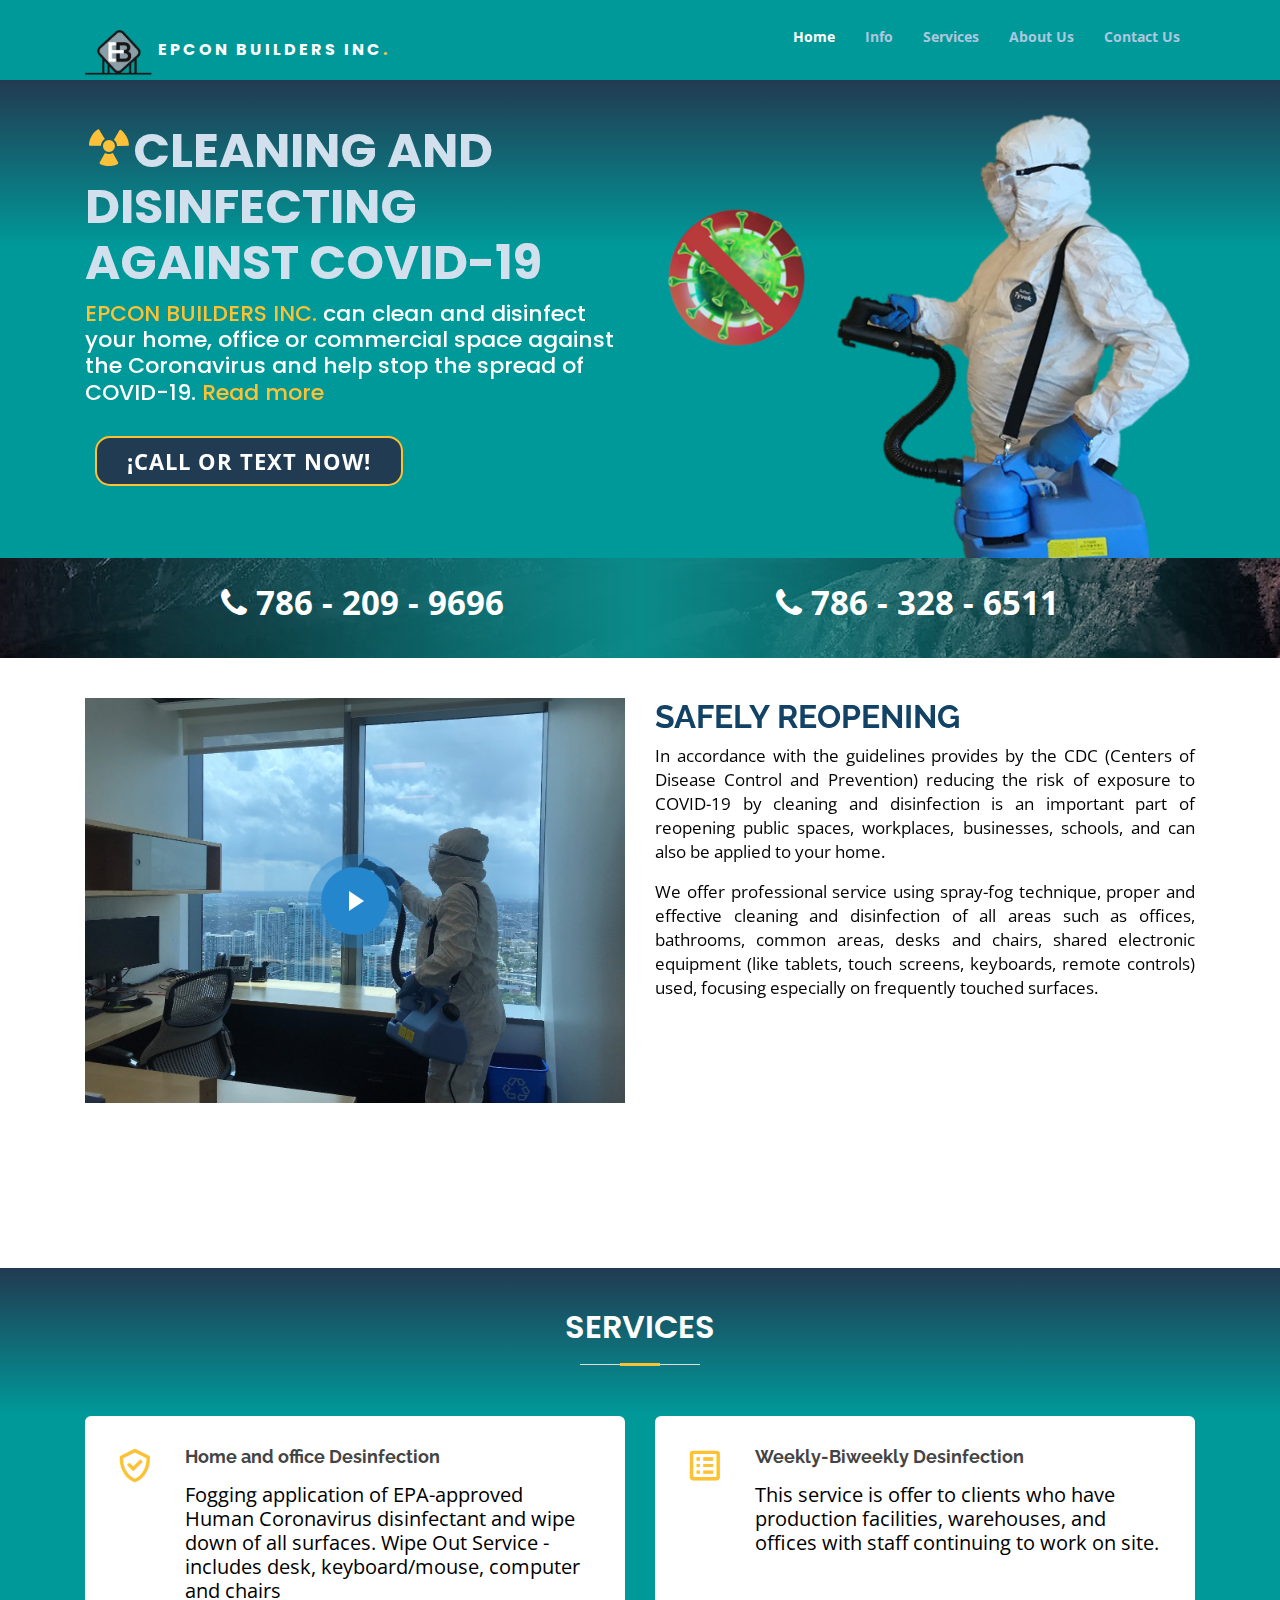
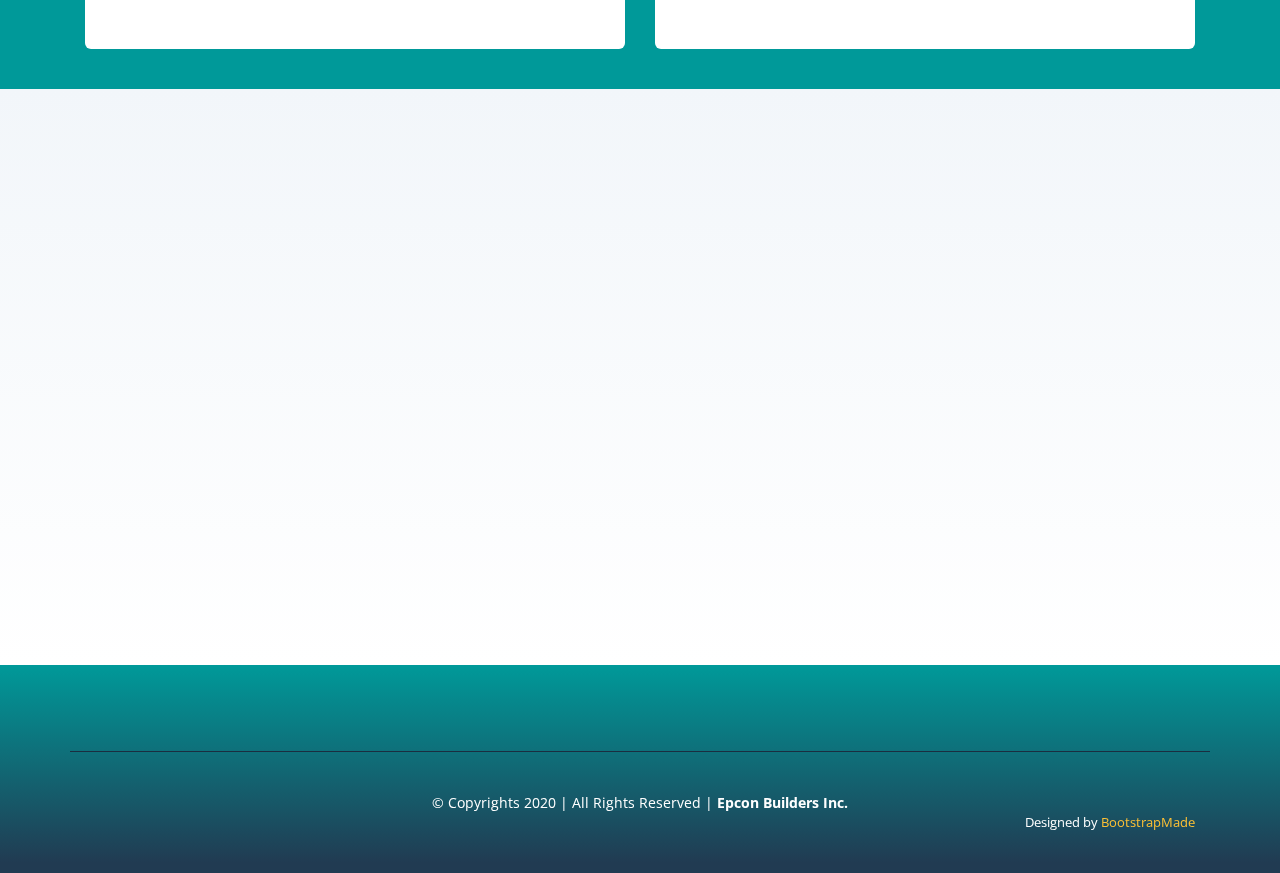
==== commit 959b7271: "Edicción de imagenes 2.0" ====
--- a/docs/index.html
+++ b/docs/index.html
@@ -63,13 +63,13 @@
         <h2> <a href="index.html">EPCON BUILDERS INC.</a> can clean and disinfect your home, office or commercial space against the Coronavirus and help stop the spread of COVID-19. 
           <a href="#info" class="scrollto">Read more</a></h2>
           <div>
-            <a href="#clients" class="btn-menu animated fadeInUp scrollto">CALL OR TEXT NOW!</a>
+            <a href="#clients" class="btn-menu animated fadeInUp scrollto">¡CALL OR TEXT NOW!</a>
             <!-- <a href="tel:+17863286511" class="btn-book animated fadeInUp scrollto">CALL NOW</a> -->
           </div>
         <div><p></p></div>
       </div>
       <div class="col-lg-6 order-1 order-lg-2 hero-img" data-aos="fade-left">
-        <img src="assets/img/fondo_baner_2.png" class="img-fluid" alt="">
+        <img src="assets/img/fondo_baner_1.png" class="img-fluid" alt="">
       </div>
     </div>
     </div>
@@ -99,7 +99,7 @@
       </div>
     </section><!-- End Clients Section -->
 
-    <!-- ======= info Section ======= -->
+    <!-- ======= info Section ======= 
     <section id="info" class="info section-bg">
       <div class="container">
         <div class="row">
@@ -127,11 +127,65 @@
                   <h4>EPA and FDA approved against COVID-19 and most common viruses.</h4>
                 </div>
               </div>
-            </div><!-- End .content-->
-          </div>
-        </div>
-      </div>
-    </section><!-- End Info Section -->
+            </div> End .content
+          </div>
+        </div>
+      </div>
+    </section>End Info Section -->
+
+
+    <!-- ======= About Video Section ======= -->
+    <section id="about-video" class="about-video">
+      <div class="container" data-aos="fade-up">
+
+        <div class="row">
+
+          <div class="col-lg-6 video-box align-self-baseline" data-aos="fade-right" data-aos-delay="100">
+            <img src="assets/img/Fondo_header_3.jpg" class="img-fluid" alt="">
+            <a href="https://www.youtube.com/watch?v=jDDaplaOz7Q" class="venobox play-btn mb-4" data-vbtype="video" data-autoplay="true"></a>
+          </div>
+          <div class="col-lg-6 pt-3 pt-lg-0 content" data-aos="fade-left" data-aos-delay="100">
+            <h3 data-aos="fade-in" data-aos-delay="100">SAFELY REOPENING</h3>
+              <p>
+                In accordance with the guidelines provides by the CDC (Centers of Disease Control and Prevention) reducing the risk of exposure to COVID-19 by cleaning and disinfection is an important part of reopening public spaces, workplaces, businesses, schools, and can also be applied to your home.
+              </p>
+              <P>
+                We offer professional service using  spray-fog technique, proper and effective cleaning  and disinfection of  all areas such as offices, bathrooms, common areas, desks and chairs,  shared electronic equipment  (like tablets, touch screens, keyboards, remote controls) used, focusing especially on frequently touched surfaces.
+              </p>
+              <div class="row">
+                <div class="col-md-4 icon-box" data-aos="fade-up">
+                  <i class='bx bxs-spray-can'></i>
+                  <h4>The CDC guidelines, Cleaning and Disinfection for Community Facilities.</h4>
+                </div>
+                <div class="col-md-4 icon-box" data-aos="fade-up" data-aos-delay="100">
+                  <i class='bx bx-list-check'></i>
+                  <h4>Desinfecting your facilities by appropriately applying disinfectants.</h4>
+                </div>
+                <div class="col-md-4 icon-box" data-aos="fade-up" data-aos-delay="200">
+                  <i class='bx bx-certification' ></i>
+                  <h4>EPA and FDA approved against COVID-19 and most common viruses.</h4>
+          </div>
+        </div>
+      </div>
+    </section><!-- End About Video Section -->
+
+
+
+
+
+
+
+
+
+
+
+
+
+
+
+
+
+
 
 <!-- ======= Services Section ======= -->
 <section id="services" class="services section-bg">
@@ -204,11 +258,9 @@
     <div class="footer-top">
       <div class="container" data-aos="fade-up">
         <div class="social-links">
-          <a href="#" class="twitter"><i class="bx bxl-twitter"></i></a>
-          <a href="#" class="facebook"><i class="bx bxl-facebook"></i></a>
+          <a href="https://www.facebook.com/113627607011519/posts/113678817006398/?d=w" target="blank" class="facebook"><i class="bx bxl-facebook"></i></a>
           <a href="https://www.instagram.com/epconbuilders/?hl=es-la" target="blank" class="instagram"><i class="bx bxl-instagram"></i></a>
-          <a href="#" class="google-plus"><i class="bx bxl-google"></i></a>
-          <a href="#" class="linkedin"><i class="bx bxl-linkedin"></i></a>
+          <a href="#" target="blank" class="linkedin"><i class="bx bxl-linkedin"></i></a>
         </div>
       </div>
     </div>
@@ -217,8 +269,7 @@
         &copy; Copyrights 2020 | All Rights Reserved | <strong> Epcon Builders Inc. </strong>
       </div>
       <div class="credits">
-        Designed by <a href="https://bootstrapmade.com/">BootstrapMade</a><BR>
-          Images designed by <a href="http://www.freepik.com"> Freepik </a>
+        Designed by <a href="https://bootstrapmade.com/">BootstrapMade</a>
       </div>
     </div>
   </footer><!-- End Footer -->
--- a/docs/assets/css/style.css
+++ b/docs/assets/css/style.css
@@ -1064,10 +1064,9 @@
 }
 
 .info .image {
-  background: url("../img/fondo_header.png") center center no-repeat;
+  background: url("../img/Fondo_header_3.jpg") center center no-repeat;
   background-size: cover;
   min-height: 400px;
-  border-radius: 50px;
 }
 
 .info .image:hover
@@ -1095,6 +1094,215 @@
     text-align: justify;
   }
 }
+
+
+/*--------------------------------------------------------------
+# About Video
+--------------------------------------------------------------*/
+.about-video .content {
+  font-size: 15px;
+}
+
+.about-video .content h3 {
+  font-weight: 700;
+  font-size: 32px;
+  color: #124265;
+}
+
+.about-video .content ul {
+  list-style: none;
+  padding: 0;
+}
+
+.about-video .content ul li {
+  padding-bottom: 10px;
+  padding-left: 28px;
+  position: relative;
+}
+
+.about-video .content ul i {
+  font-size: 24px;
+  color: #2487ce;
+  position: absolute;
+  left: 0;
+  top: -2px;
+}
+
+.about-video .content p {
+  color: #000000;
+  font-size: 17px;
+  margin-left: 0px;
+  line-height: 24px;
+  text-align: justify;
+}
+
+
+.about-video .content .icon-box {
+  margin-top: 25px;
+}
+
+.about-video .content .icon-box h4 {
+  font-size: 18px;
+  font-weight: 700;
+  margin: 4px 0 10px 50px;
+  color: #213b52;
+}
+
+.about-video .content .icon-box h4 a {
+  color: #213b52;
+  transition: 0.3s;
+}
+
+.about-video .content .icon-box h4:hover {
+  color: #fdc134;
+}
+
+.about-video .content .icon-box i {
+  font-size: 48px;
+  float: left;
+  color: #fdc134;
+}
+
+.about-video .content .icon-box p {
+  font-size: 15px;
+  color: #848484;
+  margin-left: 60px;
+  font-weight: normal;
+}
+
+
+.about-video .content p:last-child {
+  margin-bottom: 0;
+}
+
+.about-video .play-btn {
+  width: 94px;
+  height: 94px;
+  background: radial-gradient(#2487ce 50%, rgba(36, 135, 206, 0.4) 52%);
+  border-radius: 50%;
+  display: block;
+  position: absolute;
+  left: calc(50% - 47px);
+  top: calc(50% - 47px);
+  overflow: hidden;
+}
+
+.about-video .play-btn::after {
+  content: '';
+  position: absolute;
+  left: 50%;
+  top: 50%;
+  transform: translateX(-40%) translateY(-50%);
+  width: 0;
+  height: 0;
+  border-top: 10px solid transparent;
+  border-bottom: 10px solid transparent;
+  border-left: 15px solid #fff;
+  z-index: 100;
+  transition: all 400ms cubic-bezier(0.55, 0.055, 0.675, 0.19);
+}
+
+.about-video .play-btn::before {
+  content: '';
+  position: absolute;
+  width: 120px;
+  height: 120px;
+  -webkit-animation-delay: 0s;
+  animation-delay: 0s;
+  -webkit-animation: pulsate-btn 2s;
+  animation: pulsate-btn 2s;
+  -webkit-animation-direction: forwards;
+  animation-direction: forwards;
+  -webkit-animation-iteration-count: infinite;
+  animation-iteration-count: infinite;
+  -webkit-animation-timing-function: steps;
+  animation-timing-function: steps;
+  opacity: 1;
+  border-radius: 50%;
+  border: 5px solid rgba(36, 135, 206, 0.7);
+  top: -15%;
+  left: -15%;
+  background: rgba(198, 16, 0, 0);
+}
+
+.about-video .play-btn:hover::after {
+  border-left: 15px solid #2487ce;
+  transform: scale(20);
+}
+
+.about-video .play-btn:hover::before {
+  content: '';
+  position: absolute;
+  left: 50%;
+  top: 50%;
+  transform: translateX(-40%) translateY(-50%);
+  width: 0;
+  height: 0;
+  border: none;
+  border-top: 10px solid transparent;
+  border-bottom: 10px solid transparent;
+  border-left: 15px solid #fff;
+  z-index: 200;
+  -webkit-animation: none;
+  animation: none;
+  border-radius: 0;
+}
+
+@-webkit-keyframes pulsate-btn {
+  0% {
+    transform: scale(0.6, 0.6);
+    opacity: 1;
+  }
+  100% {
+    transform: scale(1, 1);
+    opacity: 0;
+  }
+}
+
+@keyframes pulsate-btn {
+  0% {
+    transform: scale(0.6, 0.6);
+    opacity: 1;
+  }
+  100% {
+    transform: scale(1, 1);
+    opacity: 0;
+  }
+}
+
+
+
+
+
+
+
+
+
+
+
+
+
+
+
+
+
+
+
+
+
+
+
+
+
+
+
+
+
+
+
+
+
+
 
 /*--------------------------------------------------------------
 # Services
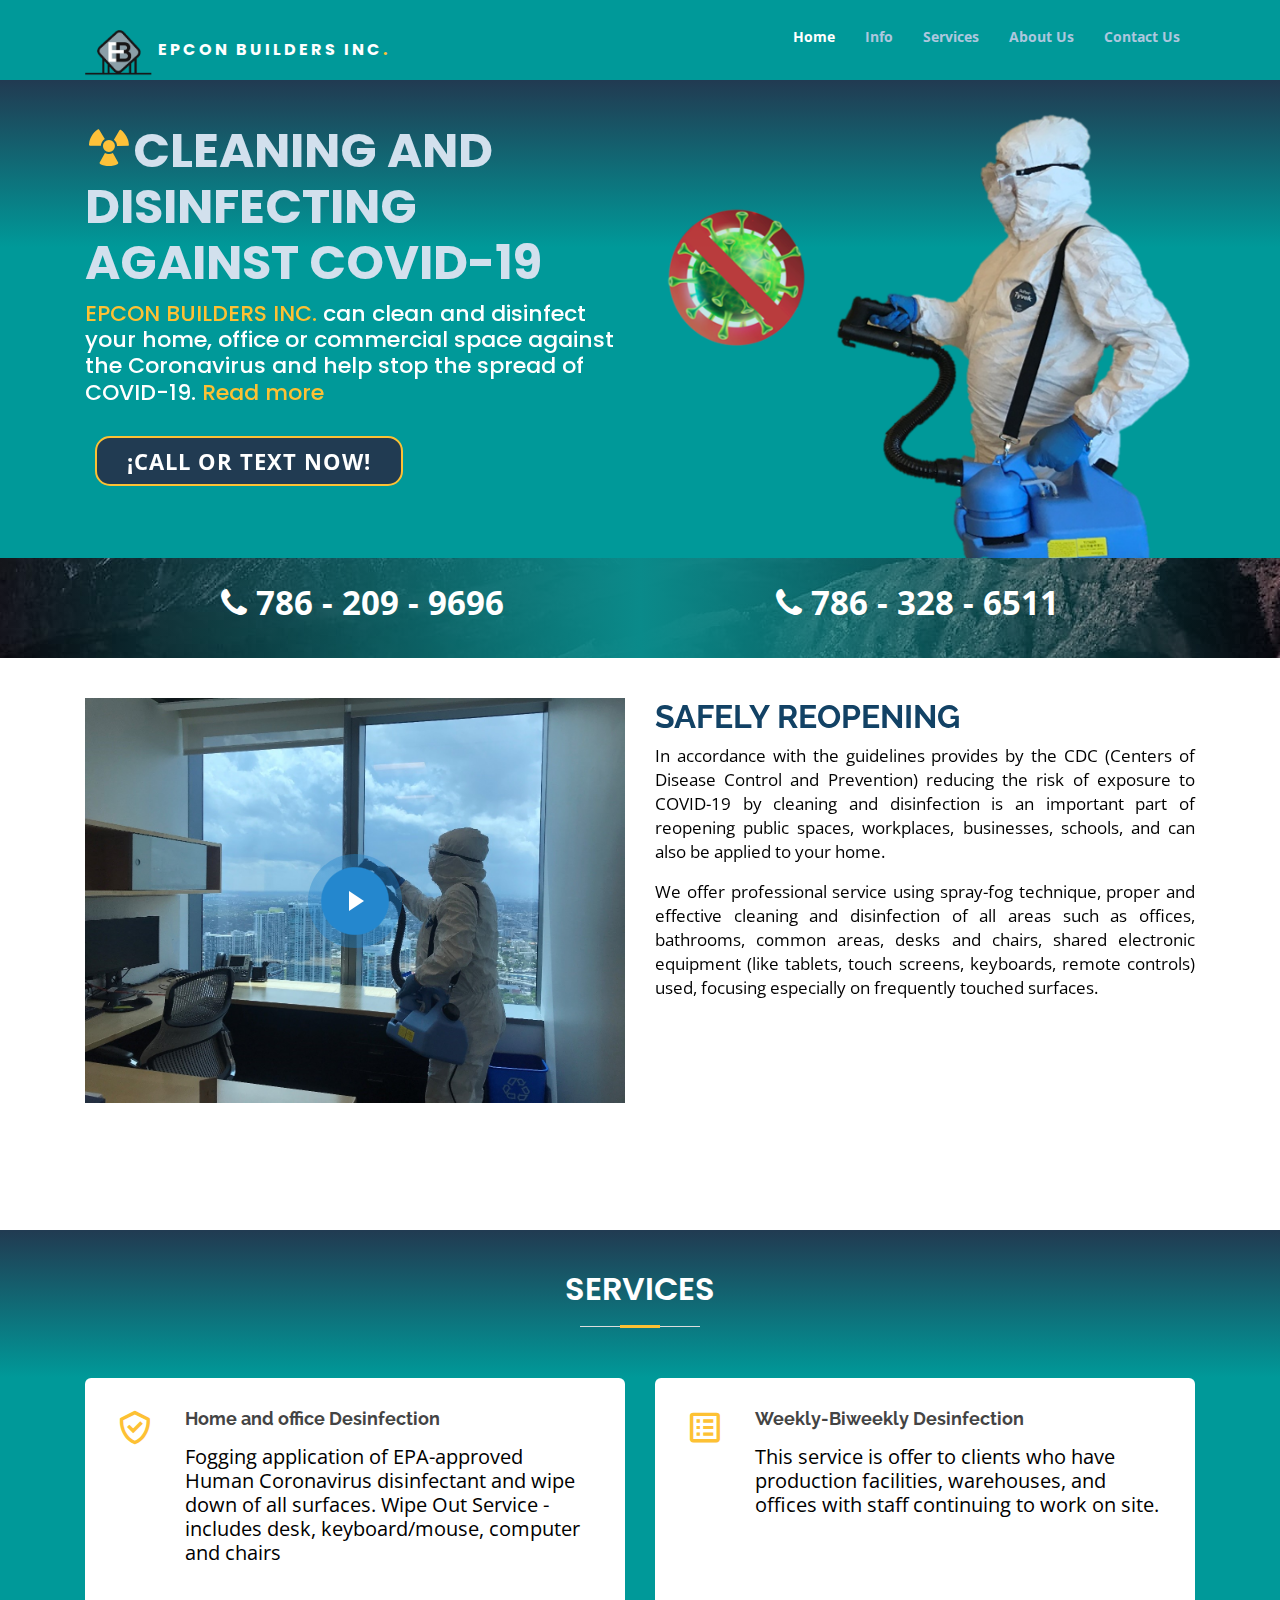
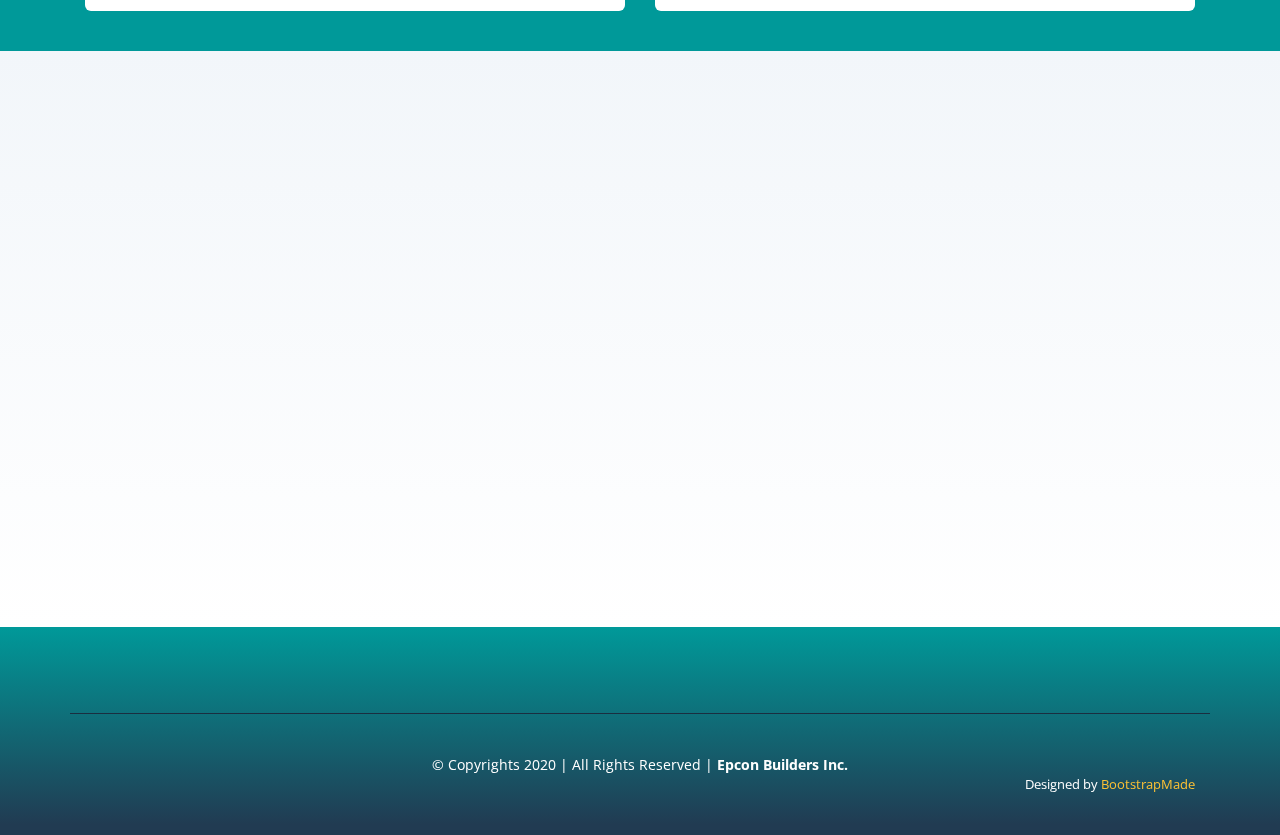
==== commit d00bbf38: "Depuración de contenido extra" ====
--- a/docs/index.html
+++ b/docs/index.html
@@ -258,7 +258,7 @@
     <div class="footer-top">
       <div class="container" data-aos="fade-up">
         <div class="social-links">
-          <a href="https://www.facebook.com/113627607011519/posts/113678817006398/?d=w" target="blank" class="facebook"><i class="bx bxl-facebook"></i></a>
+          <a href="https://www.facebook.com/epconmiami/" target="blank" class="facebook"><i class="bx bxl-facebook"></i></a>
           <a href="https://www.instagram.com/epconbuilders/?hl=es-la" target="blank" class="instagram"><i class="bx bxl-instagram"></i></a>
           <a href="#" target="blank" class="linkedin"><i class="bx bxl-linkedin"></i></a>
         </div>
--- a/docs/assets/css/style.css
+++ b/docs/assets/css/style.css
@@ -1142,7 +1142,7 @@
 }
 
 .about-video .content .icon-box h4 {
-  font-size: 18px;
+  font-size: 16px;
   font-weight: 700;
   margin: 4px 0 10px 50px;
   color: #213b52;
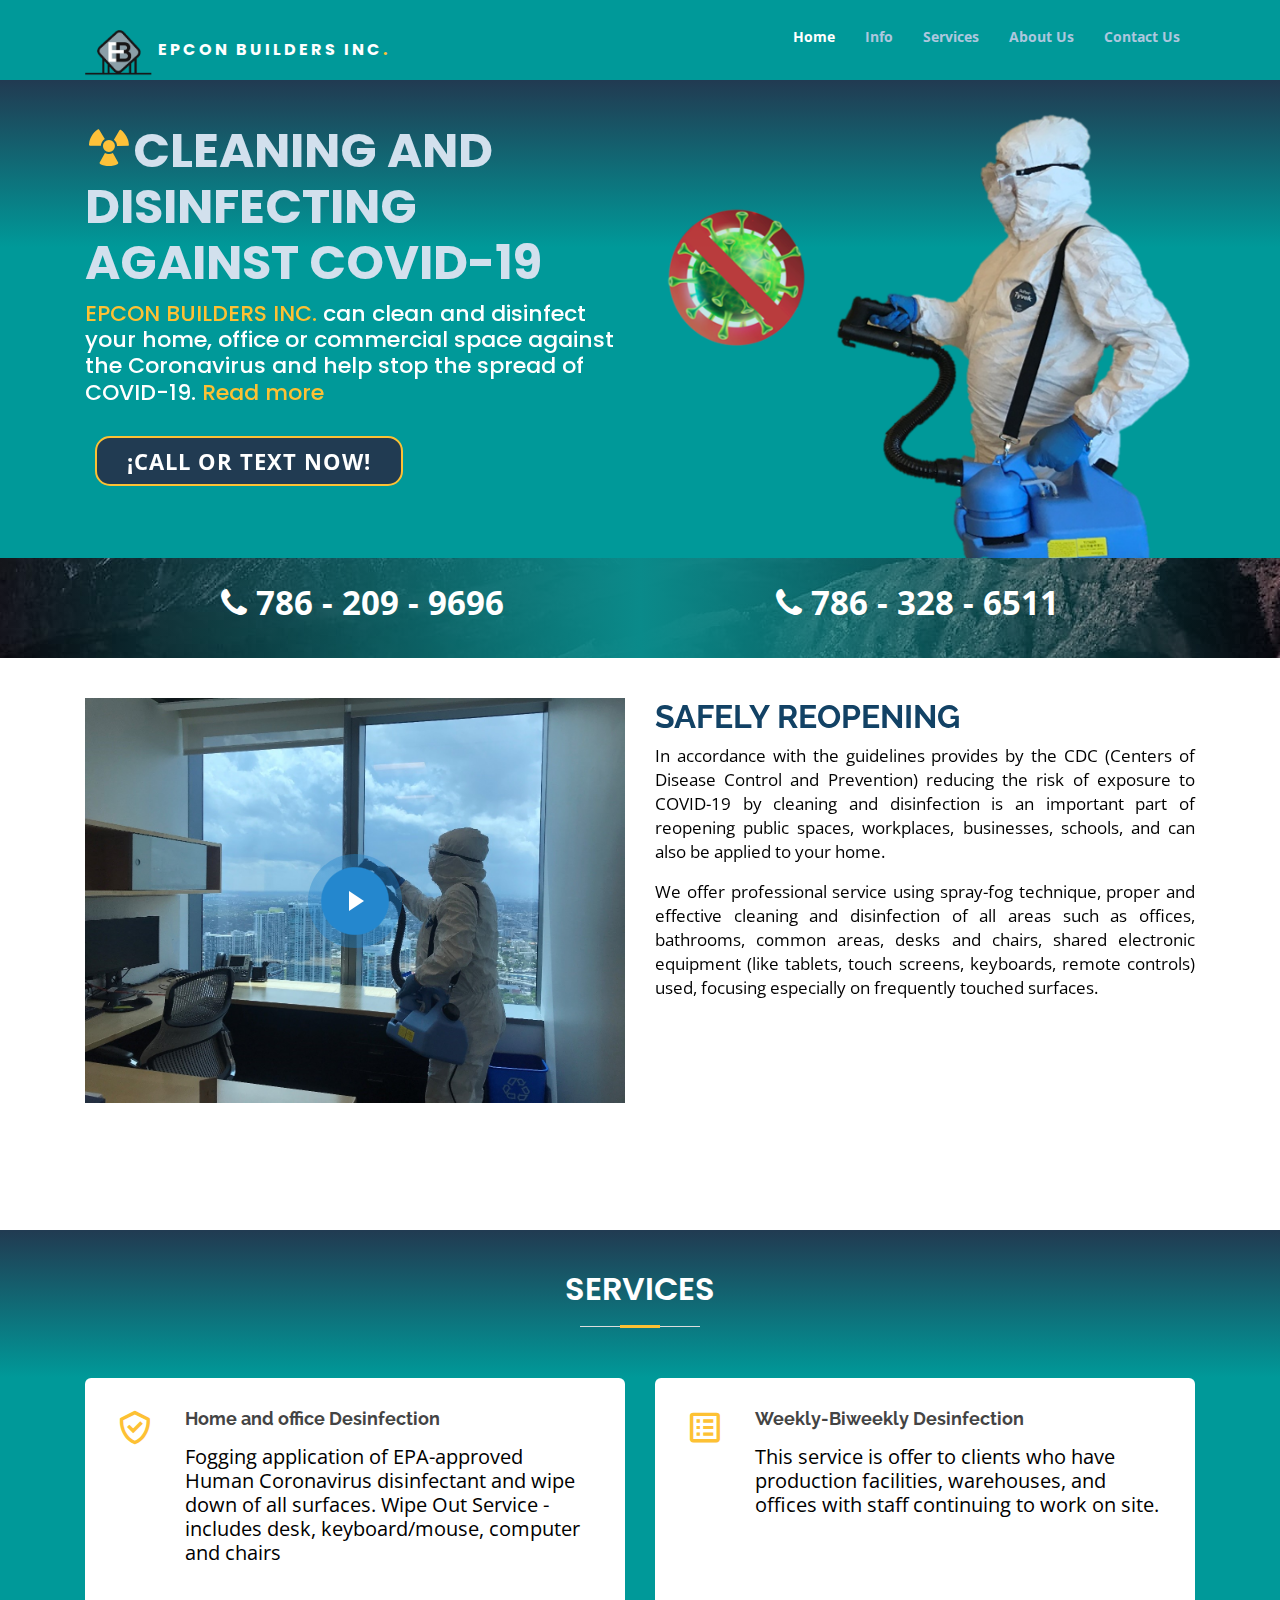
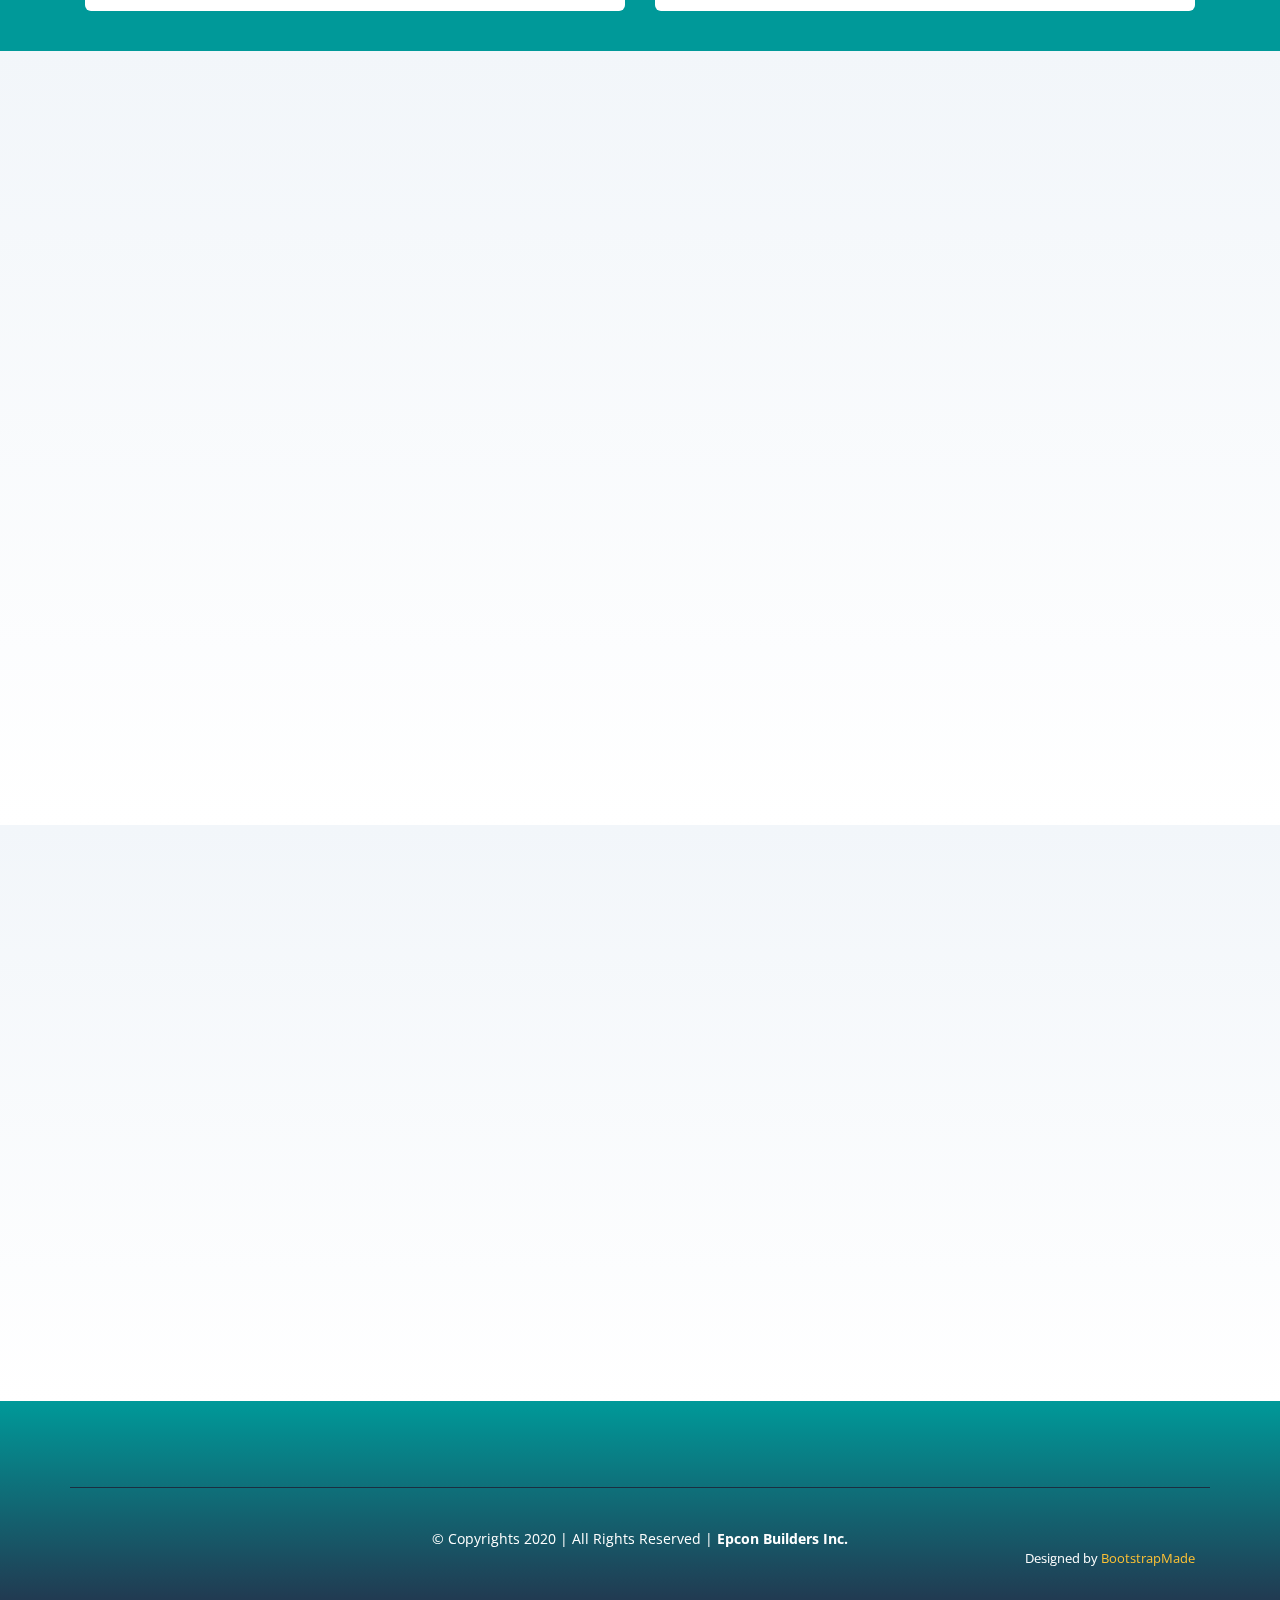
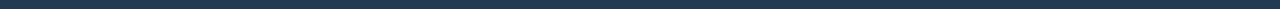
==== commit 8b6aa39c: "Agregando portafolio HOME" ====
--- a/docs/index.html
+++ b/docs/index.html
@@ -45,7 +45,7 @@
       <nav class="nav-menu d-none d-lg-block">
         <ul>
           <li class="active"><a href="#header">Home</a></li>
-          <li><a href="#info">Info</a></li>
+          <li><a href="#about-video">Info</a></li>
           <li><a href="#services">Services</a></li>
           <li><a href="about.html">About Us</a></li>
           <li><a href="#contact">Contact Us</a></li>
@@ -61,7 +61,7 @@
       <div class=" col-lg-6 py-1 py-lg-0 order-2 order-lg-1" data-aos="fade-right">
         <h1><i class='bx bxs-radiation'></i>CLEANING AND DISINFECTING AGAINST COVID-19</h1>
         <h2> <a href="index.html">EPCON BUILDERS INC.</a> can clean and disinfect your home, office or commercial space against the Coronavirus and help stop the spread of COVID-19. 
-          <a href="#info" class="scrollto">Read more</a></h2>
+          <a href="#about-video" class="scrollto">Read more</a></h2>
           <div>
             <a href="#clients" class="btn-menu animated fadeInUp scrollto">¡CALL OR TEXT NOW!</a>
             <!-- <a href="tel:+17863286511" class="btn-book animated fadeInUp scrollto">CALL NOW</a> -->
@@ -98,41 +98,6 @@
         </div>
       </div>
     </section><!-- End Clients Section -->
-
-    <!-- ======= info Section ======= 
-    <section id="info" class="info section-bg">
-      <div class="container">
-        <div class="row">
-          <div class="image col-xl-5 d-flex align-items-stretch justify-content-center justify-content-lg-start"></div>
-          <div class="col-xl-7 pl-0 pl-lg-5 pr-lg-1 d-flex align-items-stretch">
-            <div class="content d-flex flex-column justify-content-center">
-              <h3 data-aos="fade-in" data-aos-delay="100">SAFELY REOPENING</h3>
-              <p>
-                In accordance with the guidelines provides by the CDC (Centers of Disease Control and Prevention) reducing the risk of exposure to COVID-19 by cleaning and disinfection is an important part of reopening public spaces, workplaces, businesses, schools, and can also be applied to your home.
-              </p>
-              <P>
-                We offer professional service using  spray-fog technique, proper and effective cleaning  and disinfection of  all areas such as offices, bathrooms, common areas, desks and chairs,  shared electronic equipment  (like tablets, touch screens, keyboards, remote controls) used, focusing especially on frequently touched surfaces.
-              </p>
-              <div class="row">
-                <div class="col-md-4 icon-box" data-aos="fade-up">
-                  <i class='bx bxs-spray-can'></i>
-                  <h4>The CDC guidelines, Cleaning and Disinfection for Community Facilities.</h4>
-                </div>
-                <div class="col-md-4 icon-box" data-aos="fade-up" data-aos-delay="100">
-                  <i class='bx bx-list-check'></i>
-                  <h4>Desinfecting your facilities by appropriately applying disinfectants.</h4>
-                </div>
-                <div class="col-md-4 icon-box" data-aos="fade-up" data-aos-delay="200">
-                  <i class='bx bx-certification' ></i>
-                  <h4>EPA and FDA approved against COVID-19 and most common viruses.</h4>
-                </div>
-              </div>
-            </div> End .content
-          </div>
-        </div>
-      </div>
-    </section>End Info Section -->
-
 
     <!-- ======= About Video Section ======= -->
     <section id="about-video" class="about-video">
@@ -171,22 +136,6 @@
 
 
 
-
-
-
-
-
-
-
-
-
-
-
-
-
-
-
-
 <!-- ======= Services Section ======= -->
 <section id="services" class="services section-bg">
   <div class="container">
@@ -213,6 +162,92 @@
     </div>
   </div>
 </section><!-- End Services Section -->
+
+
+
+
+<!-- ======= Portfolio Section ======= -->
+<section id="portfolio" class="portfolio section-bg">
+  <div class="container">
+
+  <div class="section-title">
+      <h2 data-aos="fade-in">GALLERY</h2>
+  </div>
+
+  <div class="row portfolio-container" data-aos="fade-up">
+              <div class="col-lg-4 col-md-6 portfolio-item filter-app">
+              <div class="portfolio-wrap">
+                      <img src="assets/img/epcon/29.jpg" class="img-fluid" alt="">
+                      <div class="portfolio-links">
+                      <a href="assets/img/epcon/29.jpg" data-gall="portfolioGallery" class="venobox" title="App 3"><i class="icofont-plus-circle"></i></a>
+                      </div>
+                      <div class="portfolio-info">
+                      <h4>Image 29</h4>
+                      </div>
+              </div>
+              </div>
+
+              <div class="col-lg-4 col-md-6 portfolio-item filter-app">
+              <div class="portfolio-wrap">
+                      <img src="assets/img/epcon/30.jpg" class="img-fluid" alt="">
+                      <div class="portfolio-links">
+                      <a href="assets/img/epcon/30.jpg" data-gall="portfolioGallery" class="venobox" title="App 3"><i class="icofont-plus-circle"></i></a>
+                      </div>
+                      <div class="portfolio-info">
+                      <h4>Image 30</h4>
+                      </div>
+              </div>
+              </div>
+              <div class="col-lg-4 col-md-6 portfolio-item filter-app">
+              <div class="portfolio-wrap">
+                      <img src="assets/img/epcon/31.jpg" class="img-fluid" alt="">
+                      <div class="portfolio-links">
+                      <a href="assets/img/epcon/31.jpg" data-gall="portfolioGallery" class="venobox" title="App 3"><i class="icofont-plus-circle"></i></a>
+                      </div>
+                      <div class="portfolio-info">
+                      <h4>Image 31</h4>
+                      </div>
+              </div>
+              </div>
+
+              <div class="col-lg-4 col-md-6 portfolio-item filter-app">
+              <div class="portfolio-wrap">
+                      <img src="assets/img/epcon/32.jpg" class="img-fluid" alt="">
+                      <div class="portfolio-links">
+                      <a href="assets/img/epcon/32.jpg" data-gall="portfolioGallery" class="venobox" title="App 3"><i class="icofont-plus-circle"></i></a>
+                      </div>
+                      <div class="portfolio-info">
+                      <h4>Image 32</h4>
+                      </div>
+              </div>
+              </div>
+
+              <div class="col-lg-4 col-md-6 portfolio-item filter-app">
+              <div class="portfolio-wrap">
+                      <img src="assets/img/epcon/33.jpg" class="img-fluid" alt="">
+                      <div class="portfolio-links">
+                      <a href="assets/img/epcon/33.jpg" data-gall="portfolioGallery" class="venobox" title="App 3"><i class="icofont-plus-circle"></i></a>
+                      </div>
+                      <div class="portfolio-info">
+                      <h4>Image 33</h4>
+                      </div>
+              </div>
+              </div>
+
+              <div class="col-lg-4 col-md-6 portfolio-item filter-app">
+              <div class="portfolio-wrap">
+                      <img src="assets/img/epcon/34.jpg" class="img-fluid" alt="">
+                      <div class="portfolio-links">
+                      <a href="assets/img/epcon/34.jpg" data-gall="portfolioGallery" class="venobox" title="App 3"><i class="icofont-plus-circle"></i></a>
+                      </div>
+                      <div class="portfolio-info">
+                      <h4>Image 34</h4>
+                      </div>
+              </div>
+              </div>
+  </div>
+  </div>
+</section> <!-- End Portfolio Section -->
 
     <!-- ======= Contact Section ======= -->
     <section id="contact" class="contact section-bg">
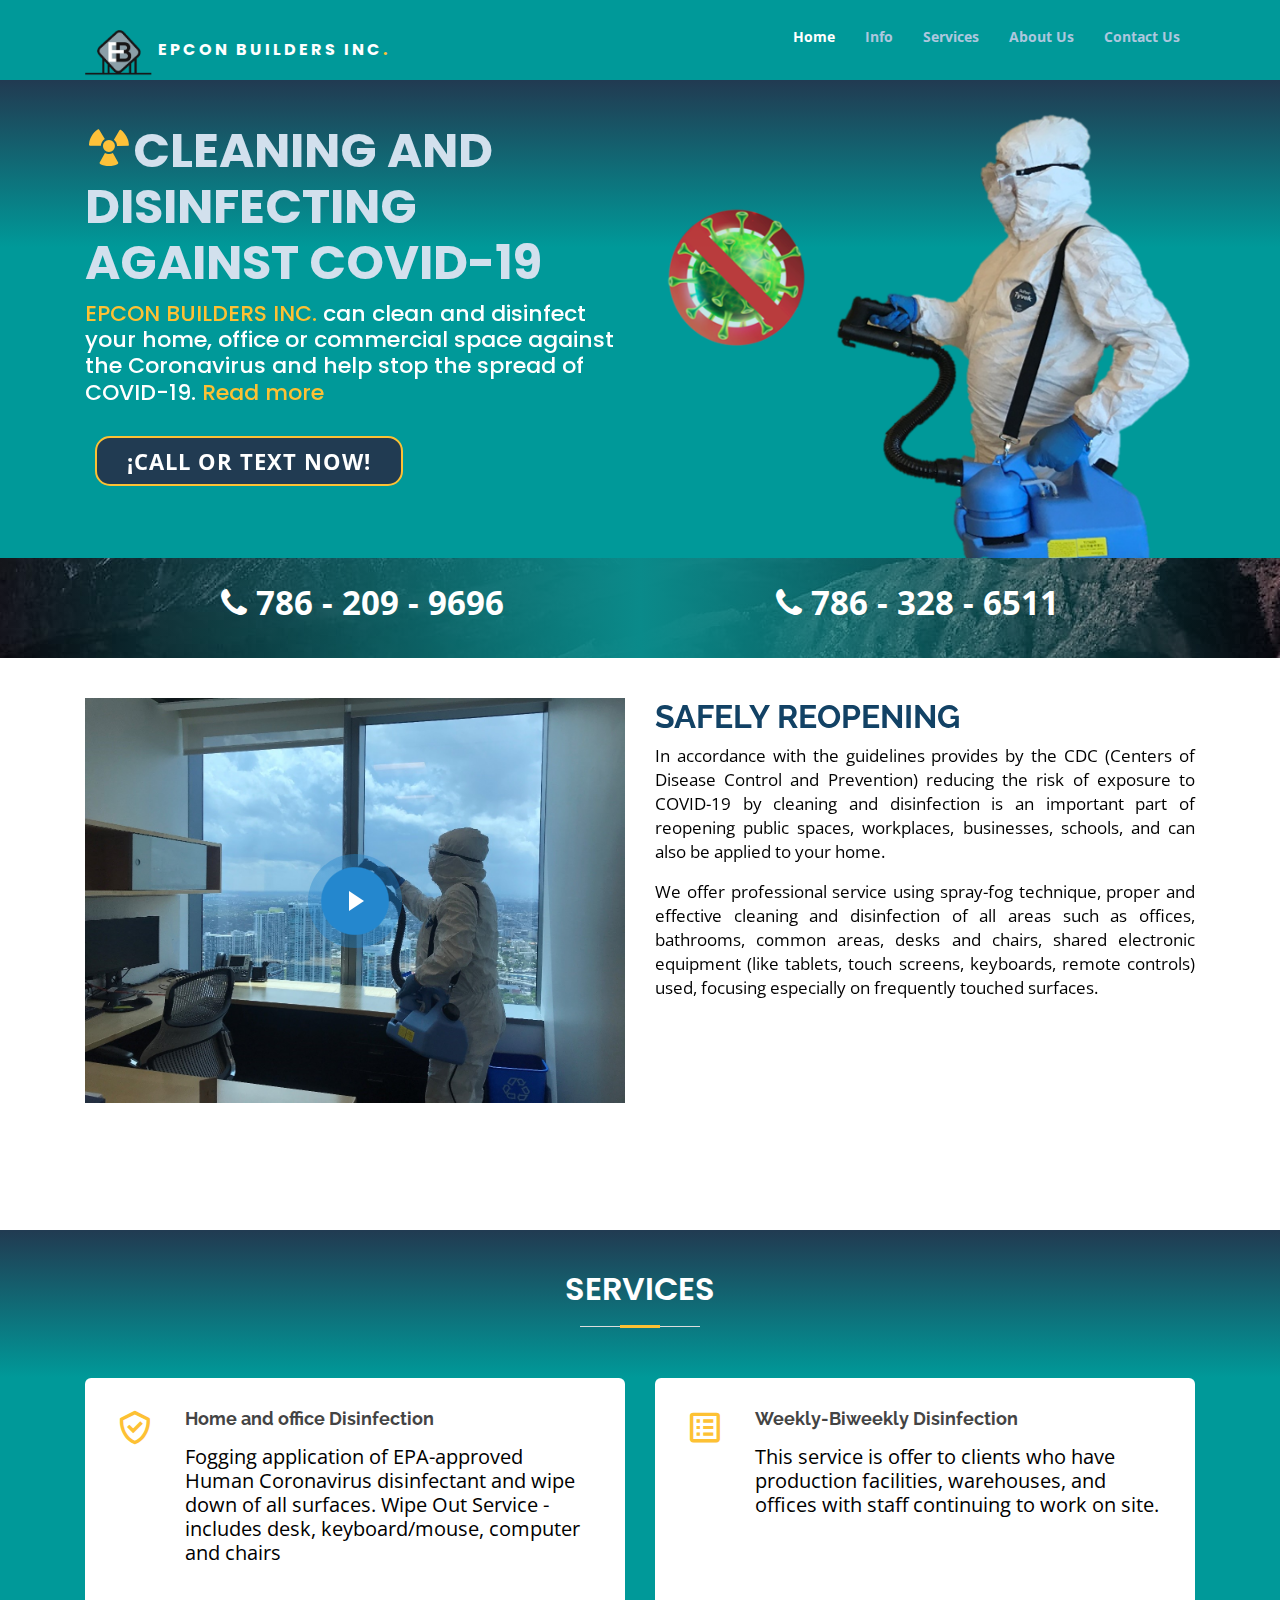
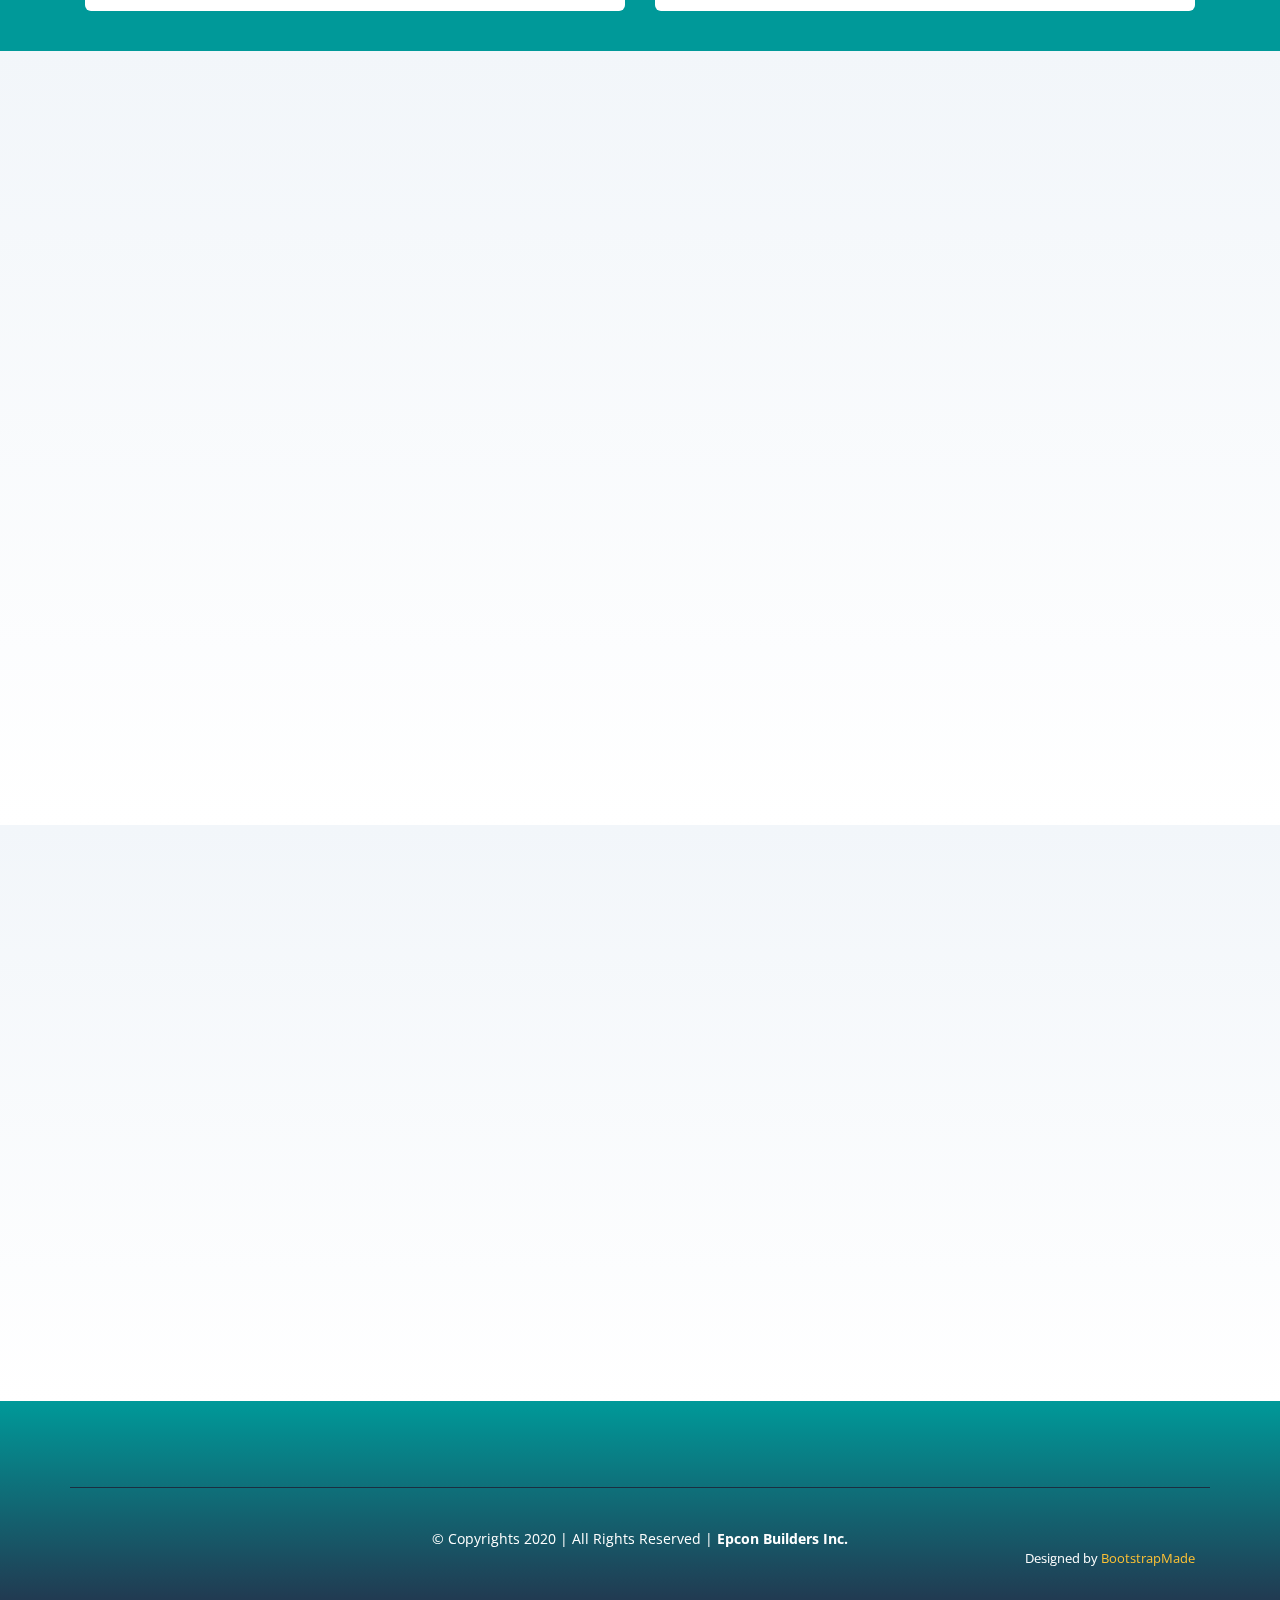
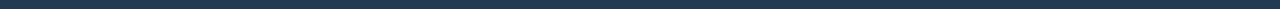
==== commit b7008298: "Agregando video de intro y ajustes de texto" ====
--- a/docs/index.html
+++ b/docs/index.html
@@ -107,7 +107,7 @@
 
           <div class="col-lg-6 video-box align-self-baseline" data-aos="fade-right" data-aos-delay="100">
             <img src="assets/img/Fondo_header_3.jpg" class="img-fluid" alt="">
-            <a href="https://www.youtube.com/watch?v=jDDaplaOz7Q" class="venobox play-btn mb-4" data-vbtype="video" data-autoplay="true"></a>
+            <a href="https://www.youtube.com/watch?v=0aD37GAClzU" class="venobox play-btn mb-4" data-vbtype="video" data-autoplay="true"></a>
           </div>
           <div class="col-lg-6 pt-3 pt-lg-0 content" data-aos="fade-left" data-aos-delay="100">
             <h3 data-aos="fade-in" data-aos-delay="100">SAFELY REOPENING</h3>
@@ -124,7 +124,7 @@
                 </div>
                 <div class="col-md-4 icon-box" data-aos="fade-up" data-aos-delay="100">
                   <i class='bx bx-list-check'></i>
-                  <h4>Desinfecting your facilities by appropriately applying disinfectants.</h4>
+                  <h4>Disinfecting your facilities by appropriately applying disinfectants.</h4>
                 </div>
                 <div class="col-md-4 icon-box" data-aos="fade-up" data-aos-delay="200">
                   <i class='bx bx-certification' ></i>
@@ -148,14 +148,14 @@
       <div class="col-md-6">
         <div class="icon-box">
           <i class='bx bx-check-shield'></i>
-          <h4>Home and office Desinfection</a></h4>
+          <h4>Home and office Disinfection</a></h4>
           <p>Fogging application of EPA-approved Human Coronavirus disinfectant and wipe down of all surfaces. Wipe Out Service - includes desk, keyboard/mouse, computer and chairs</p>
         </div>
       </div>
       <div class="col-md-6 mt-4 mt-lg-0">
         <div class="icon-box">
           <i class='bx bx-spreadsheet'></i>
-          <h4>Weekly-Biweekly Desinfection</h4>
+          <h4>Weekly-Biweekly Disinfection</h4>
           <p>This service is offer to clients who have production facilities, warehouses, and offices with staff continuing to work on site.<br><br><br></p>
         </div>
       </div>
@@ -179,10 +179,7 @@
               <div class="portfolio-wrap">
                       <img src="assets/img/epcon/29.jpg" class="img-fluid" alt="">
                       <div class="portfolio-links">
-                      <a href="assets/img/epcon/29.jpg" data-gall="portfolioGallery" class="venobox" title="App 3"><i class="icofont-plus-circle"></i></a>
-                      </div>
-                      <div class="portfolio-info">
-                      <h4>Image 29</h4>
+                      <a href="assets/img/epcon/29.jpg" data-gall="portfolioGallery" class="venobox" title="DISINFECTING"><i class="icofont-plus-circle"></i></a>
                       </div>
               </div>
               </div>
@@ -191,10 +188,7 @@
               <div class="portfolio-wrap">
                       <img src="assets/img/epcon/30.jpg" class="img-fluid" alt="">
                       <div class="portfolio-links">
-                      <a href="assets/img/epcon/30.jpg" data-gall="portfolioGallery" class="venobox" title="App 3"><i class="icofont-plus-circle"></i></a>
-                      </div>
-                      <div class="portfolio-info">
-                      <h4>Image 30</h4>
+                      <a href="assets/img/epcon/30.jpg" data-gall="portfolioGallery" class="venobox" title="DISINFECTING"><i class="icofont-plus-circle"></i></a>
                       </div>
               </div>
               </div>
@@ -202,10 +196,7 @@
               <div class="portfolio-wrap">
                       <img src="assets/img/epcon/31.jpg" class="img-fluid" alt="">
                       <div class="portfolio-links">
-                      <a href="assets/img/epcon/31.jpg" data-gall="portfolioGallery" class="venobox" title="App 3"><i class="icofont-plus-circle"></i></a>
-                      </div>
-                      <div class="portfolio-info">
-                      <h4>Image 31</h4>
+                      <a href="assets/img/epcon/31.jpg" data-gall="portfolioGallery" class="venobox" title="DISINFECTING"><i class="icofont-plus-circle"></i></a>
                       </div>
               </div>
               </div>
@@ -214,22 +205,15 @@
               <div class="portfolio-wrap">
                       <img src="assets/img/epcon/32.jpg" class="img-fluid" alt="">
                       <div class="portfolio-links">
-                      <a href="assets/img/epcon/32.jpg" data-gall="portfolioGallery" class="venobox" title="App 3"><i class="icofont-plus-circle"></i></a>
-                      </div>
-                      <div class="portfolio-info">
-                      <h4>Image 32</h4>
-                      </div>
-              </div>
-              </div>
-
+                      <a href="assets/img/epcon/32.jpg" data-gall="portfolioGallery" class="venobox" title="DISINFECTING"><i class="icofont-plus-circle"></i></a>
+                      </div>
+              </div>
+              </div>
               <div class="col-lg-4 col-md-6 portfolio-item filter-app">
               <div class="portfolio-wrap">
                       <img src="assets/img/epcon/33.jpg" class="img-fluid" alt="">
                       <div class="portfolio-links">
-                      <a href="assets/img/epcon/33.jpg" data-gall="portfolioGallery" class="venobox" title="App 3"><i class="icofont-plus-circle"></i></a>
-                      </div>
-                      <div class="portfolio-info">
-                      <h4>Image 33</h4>
+                      <a href="assets/img/epcon/33.jpg" data-gall="portfolioGallery" class="venobox" title="DISINFECTING"><i class="icofont-plus-circle"></i></a>
                       </div>
               </div>
               </div>
@@ -238,10 +222,7 @@
               <div class="portfolio-wrap">
                       <img src="assets/img/epcon/34.jpg" class="img-fluid" alt="">
                       <div class="portfolio-links">
-                      <a href="assets/img/epcon/34.jpg" data-gall="portfolioGallery" class="venobox" title="App 3"><i class="icofont-plus-circle"></i></a>
-                      </div>
-                      <div class="portfolio-info">
-                      <h4>Image 34</h4>
+                      <a href="assets/img/epcon/34.jpg" data-gall="portfolioGallery" class="venobox" title="DISINFECTING"><i class="icofont-plus-circle"></i></a>
                       </div>
               </div>
               </div>
@@ -294,8 +275,8 @@
       <div class="container" data-aos="fade-up">
         <div class="social-links">
           <a href="https://www.facebook.com/epconmiami/" target="blank" class="facebook"><i class="bx bxl-facebook"></i></a>
-          <a href="https://www.instagram.com/epconbuilders/?hl=es-la" target="blank" class="instagram"><i class="bx bxl-instagram"></i></a>
-          <a href="#" target="blank" class="linkedin"><i class="bx bxl-linkedin"></i></a>
+          <a href="https://www.instagram.com/epconmiami/" target="blank" class="instagram"><i class="bx bxl-instagram"></i></a>
+          <a href="https://www.linkedin.com/in/epcon-builders-4a65201a8/" target="blank" class="linkedin"><i class="bx bxl-linkedin"></i></a>
         </div>
       </div>
     </div>
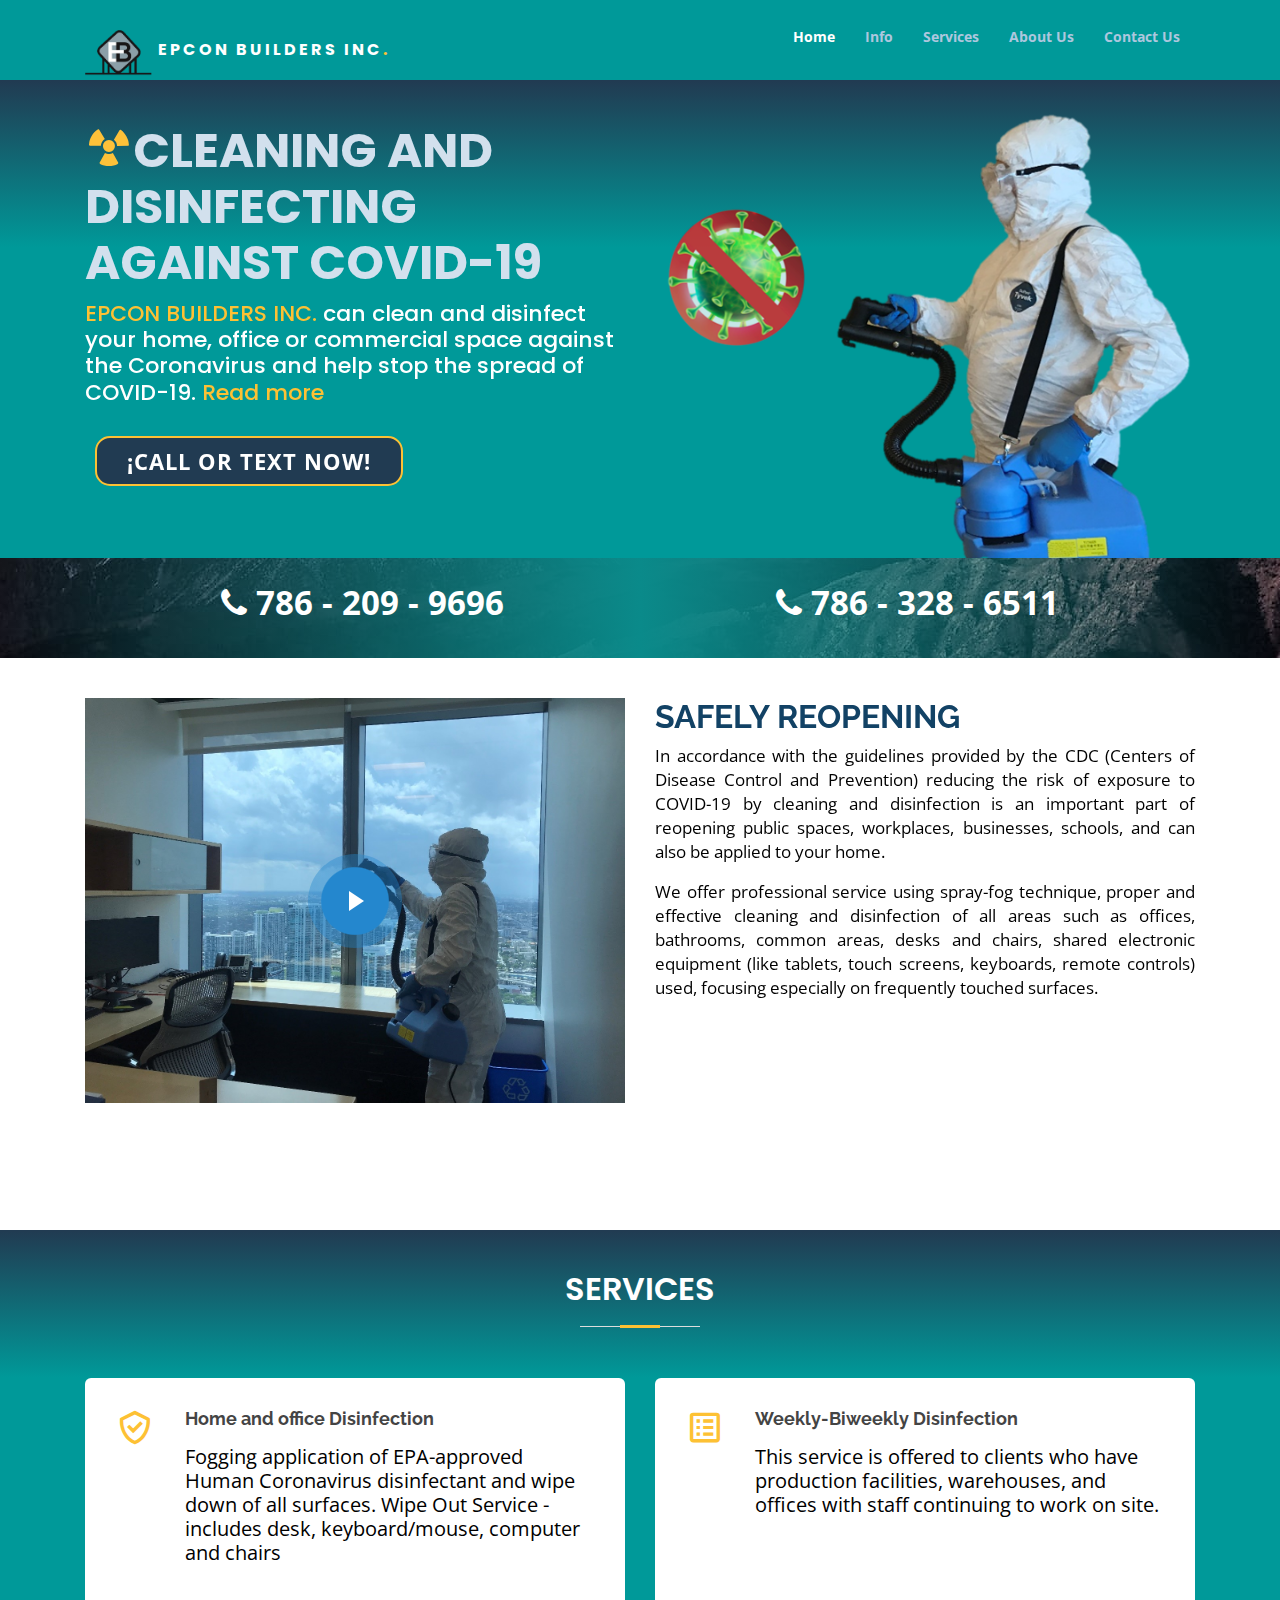
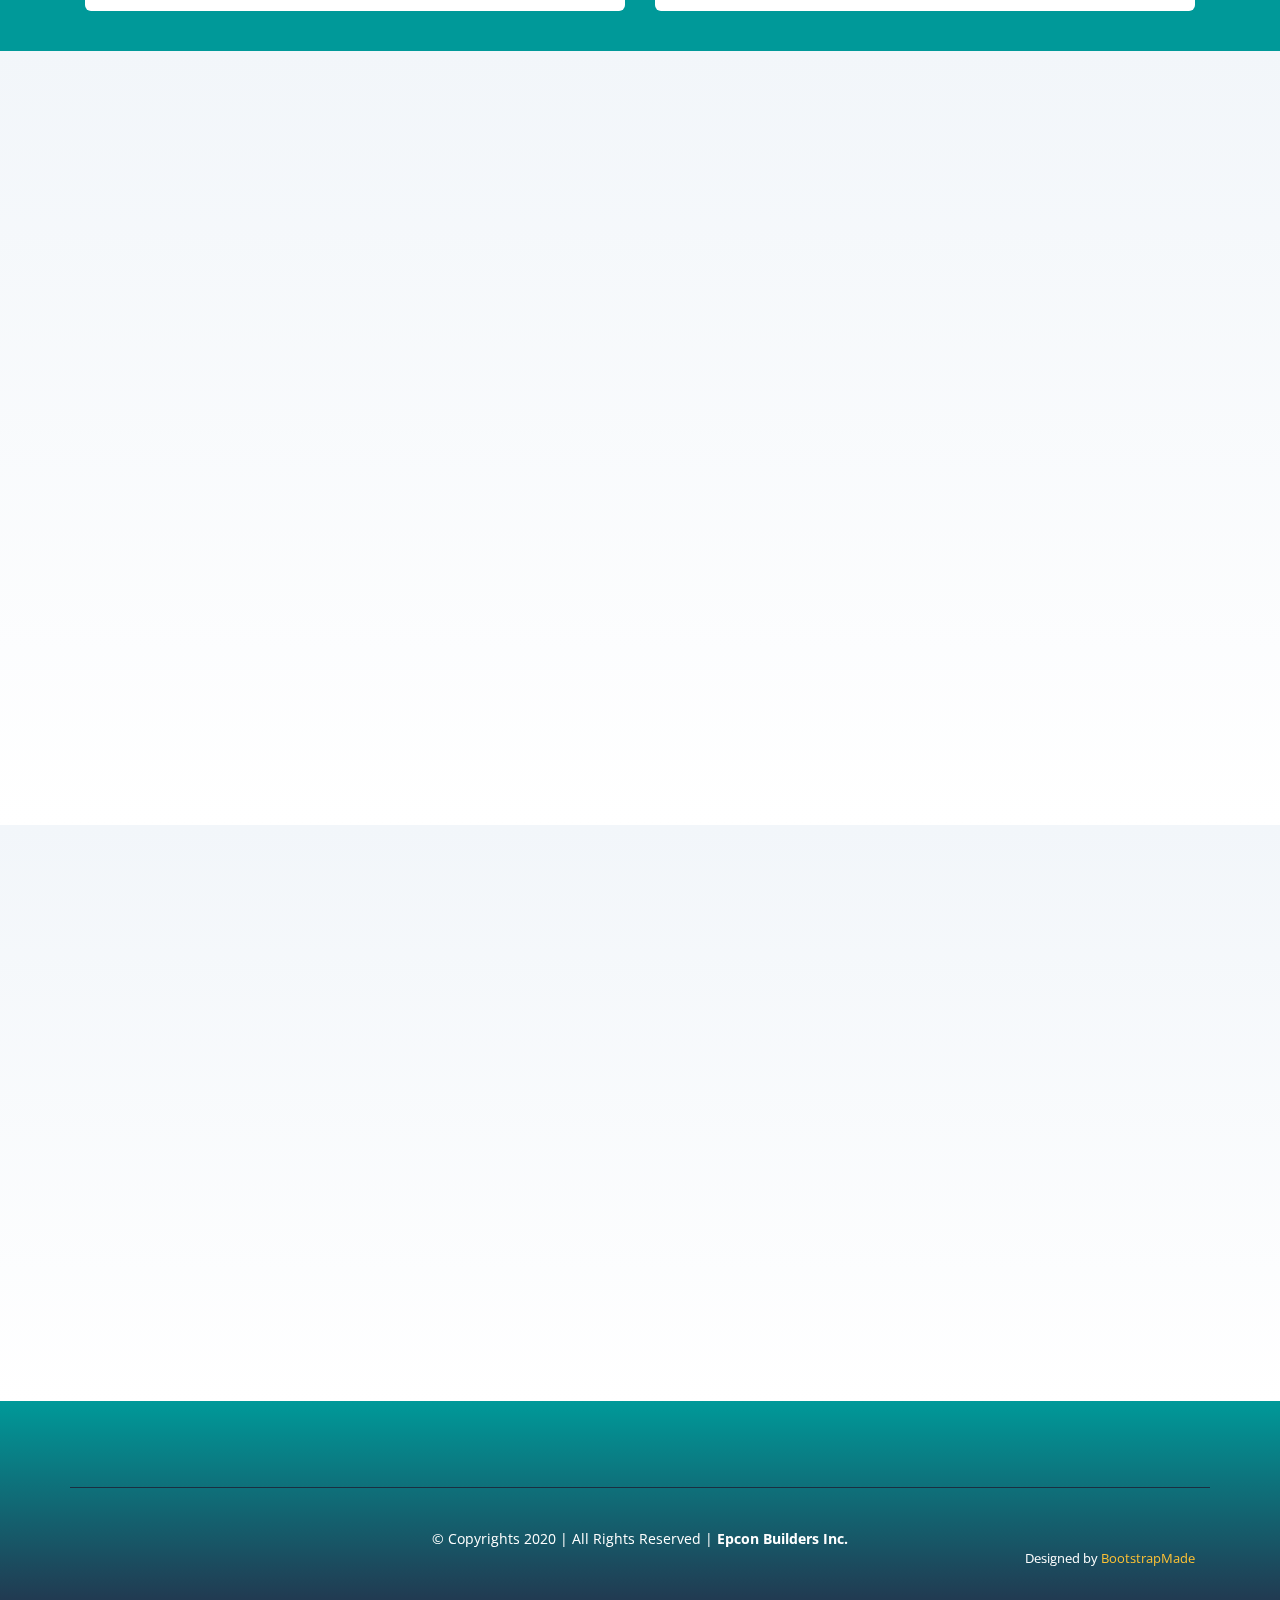
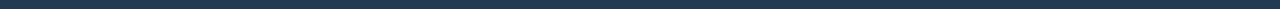
==== commit 6f52cddc: "Solucionanod BUGS" ====
--- a/docs/index.html
+++ b/docs/index.html
@@ -112,7 +112,7 @@
           <div class="col-lg-6 pt-3 pt-lg-0 content" data-aos="fade-left" data-aos-delay="100">
             <h3 data-aos="fade-in" data-aos-delay="100">SAFELY REOPENING</h3>
               <p>
-                In accordance with the guidelines provides by the CDC (Centers of Disease Control and Prevention) reducing the risk of exposure to COVID-19 by cleaning and disinfection is an important part of reopening public spaces, workplaces, businesses, schools, and can also be applied to your home.
+                In accordance with the guidelines provided by the CDC (Centers of Disease Control and Prevention) reducing the risk of exposure to COVID-19 by cleaning and disinfection is an important part of reopening public spaces, workplaces, businesses, schools, and can also be applied to your home.
               </p>
               <P>
                 We offer professional service using  spray-fog technique, proper and effective cleaning  and disinfection of  all areas such as offices, bathrooms, common areas, desks and chairs,  shared electronic equipment  (like tablets, touch screens, keyboards, remote controls) used, focusing especially on frequently touched surfaces.
@@ -156,7 +156,7 @@
         <div class="icon-box">
           <i class='bx bx-spreadsheet'></i>
           <h4>Weekly-Biweekly Disinfection</h4>
-          <p>This service is offer to clients who have production facilities, warehouses, and offices with staff continuing to work on site.<br><br><br></p>
+          <p>This service is offered to clients who have production facilities, warehouses, and offices with staff continuing to work on site.<br><br><br></p>
         </div>
       </div>
     </div>
@@ -296,7 +296,6 @@
   <script src="assets/vendor/jquery/jquery.min.js"></script>
   <script src="assets/vendor/bootstrap/js/bootstrap.bundle.min.js"></script>
   <script src="assets/vendor/jquery.easing/jquery.easing.min.js"></script>
-  <script src="assets/vendor/php-email-form/validate.js"></script>
   <script src="assets/vendor/isotope-layout/isotope.pkgd.min.js"></script>
   <script src="assets/vendor/venobox/venobox.min.js"></script>
   <script src="assets/vendor/aos/aos.js"></script>
--- a/docs/assets/css/style.css
+++ b/docs/assets/css/style.css
@@ -1146,6 +1146,7 @@
   font-weight: 700;
   margin: 4px 0 10px 50px;
   color: #213b52;
+  text-align: justify;
 }
 
 .about-video .content .icon-box h4 a {
